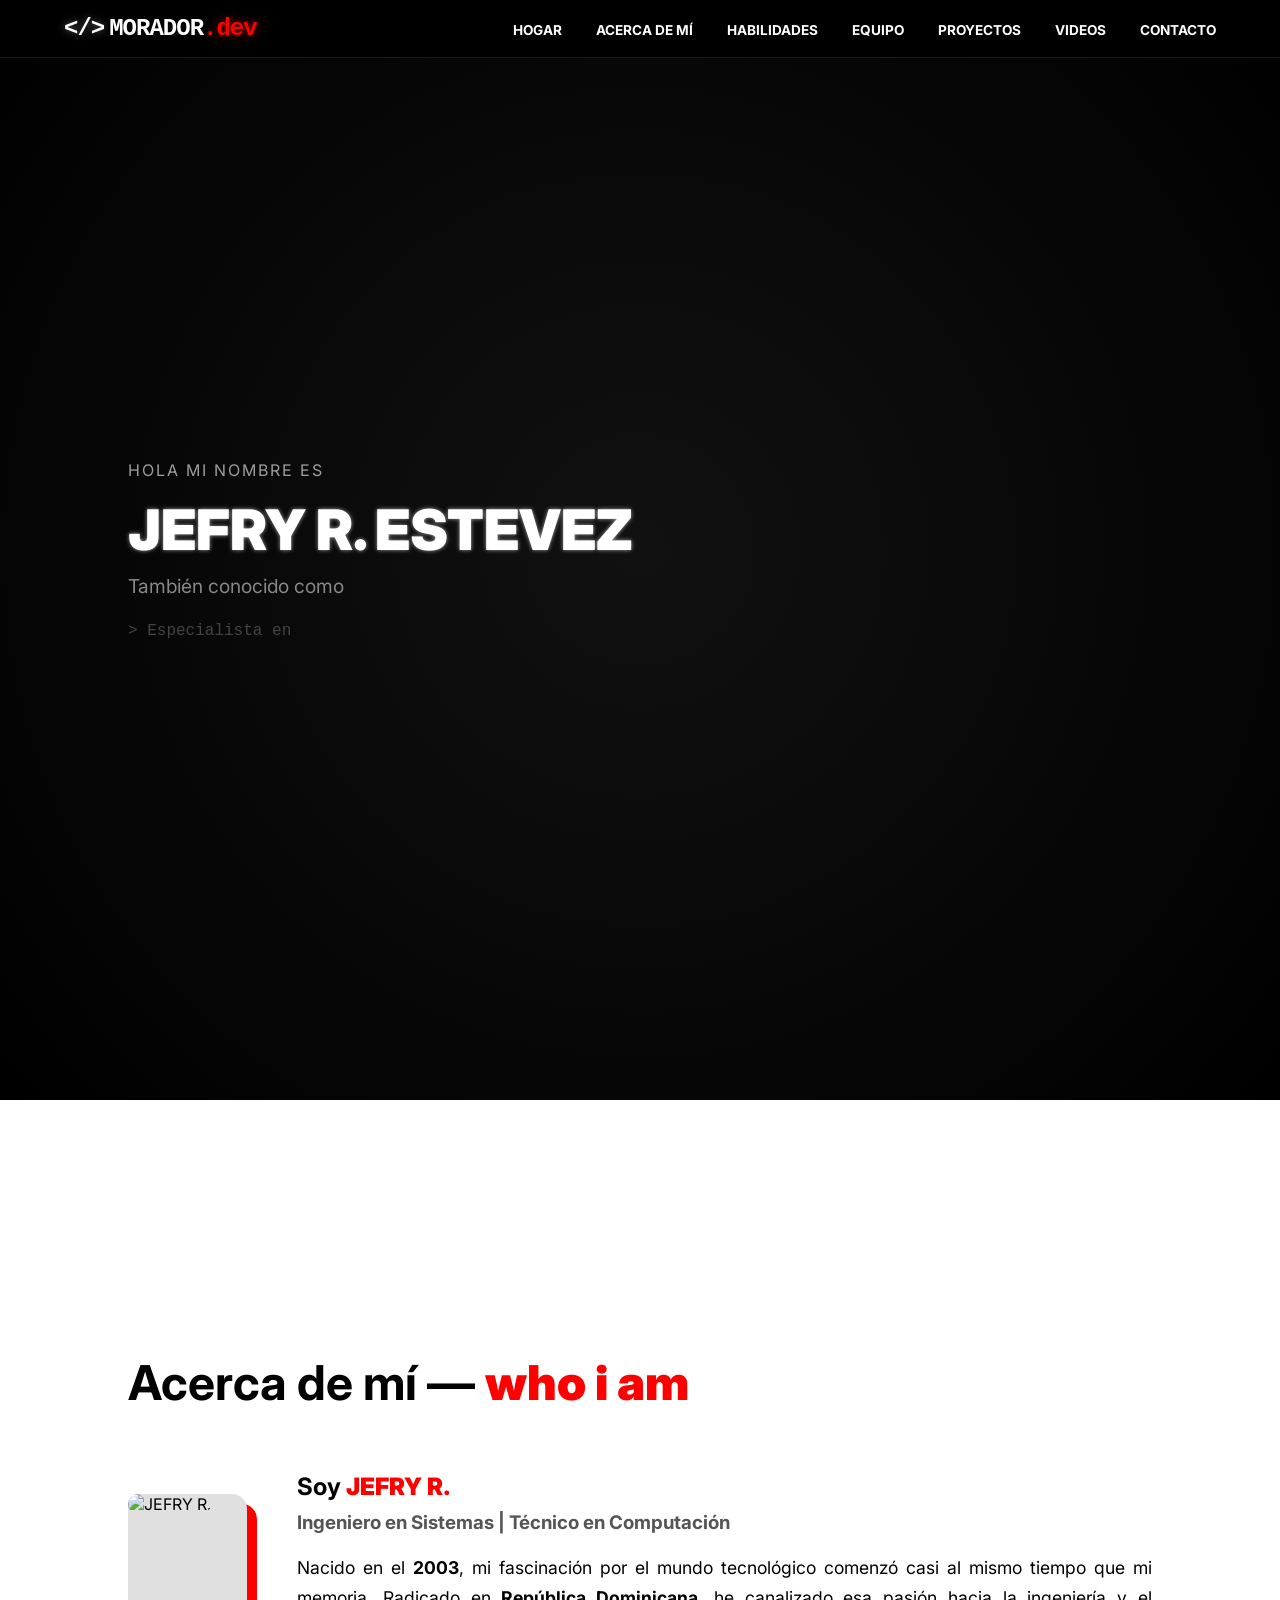
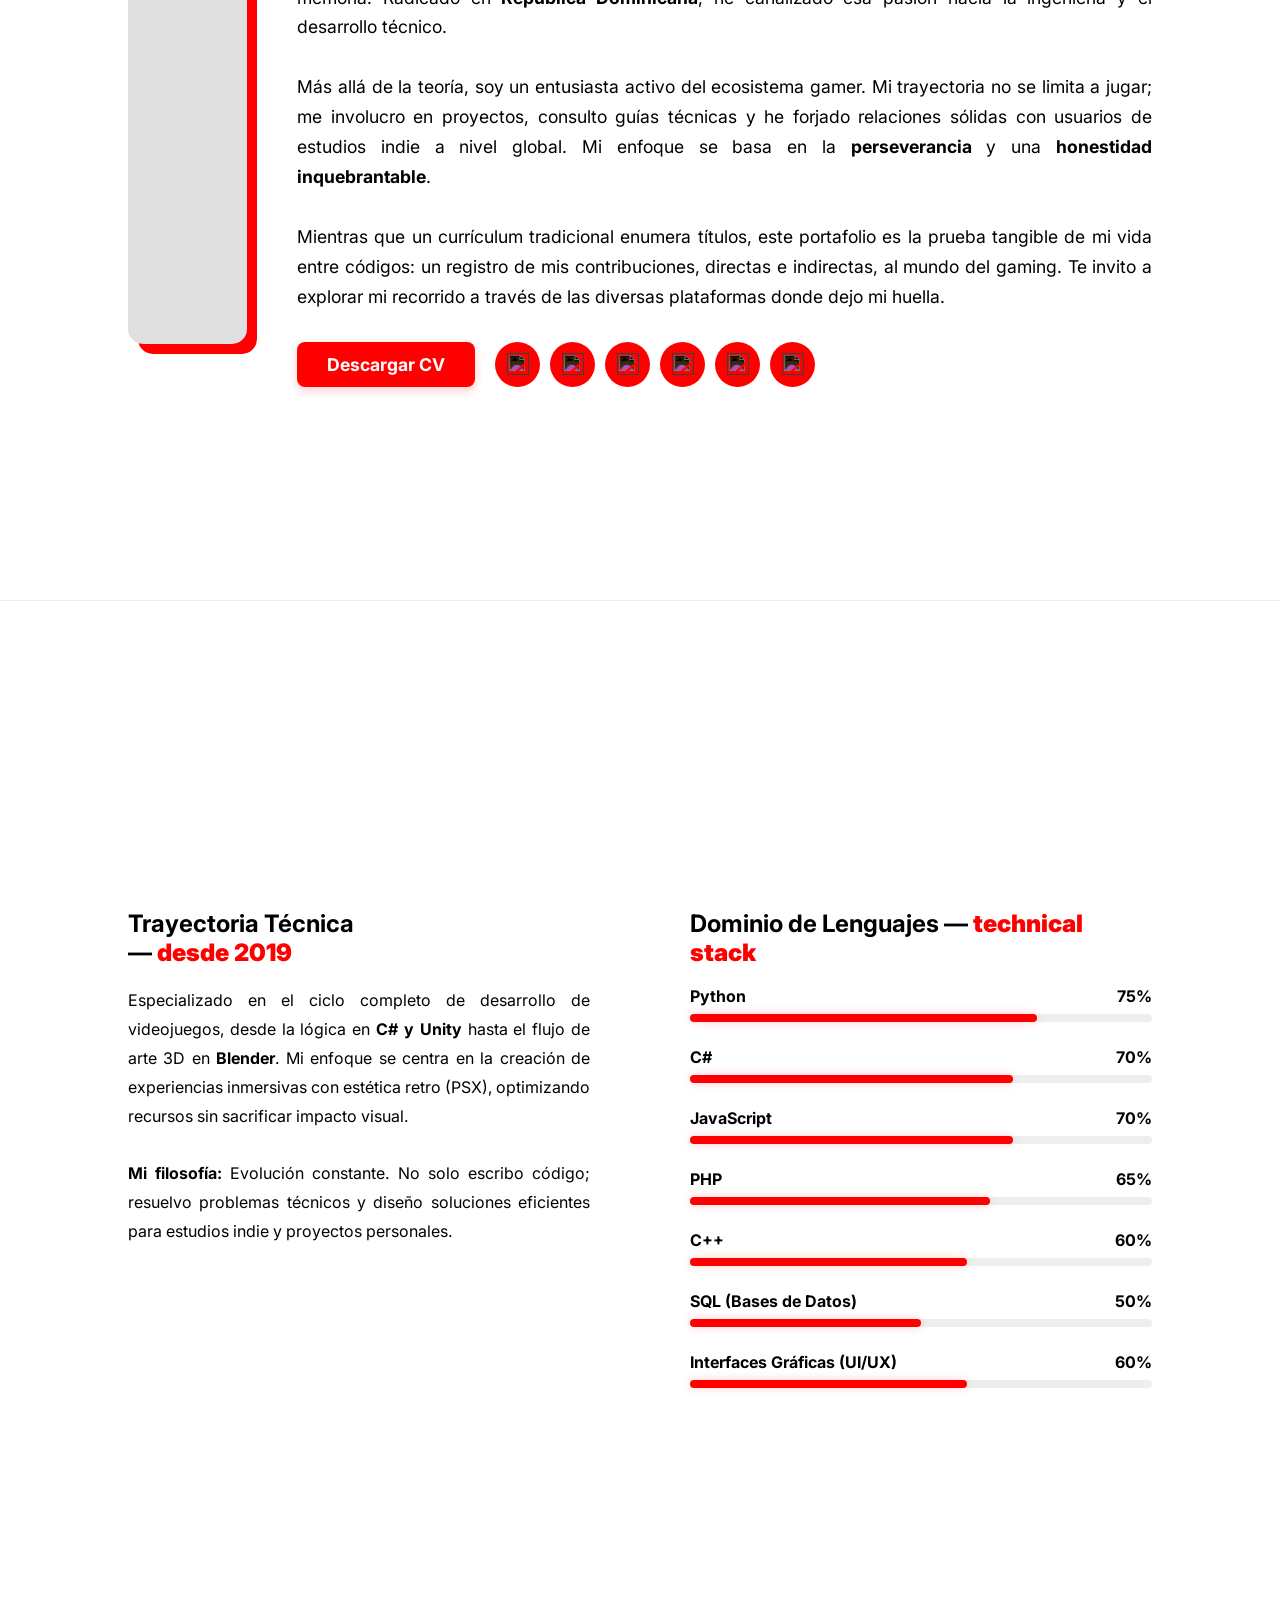
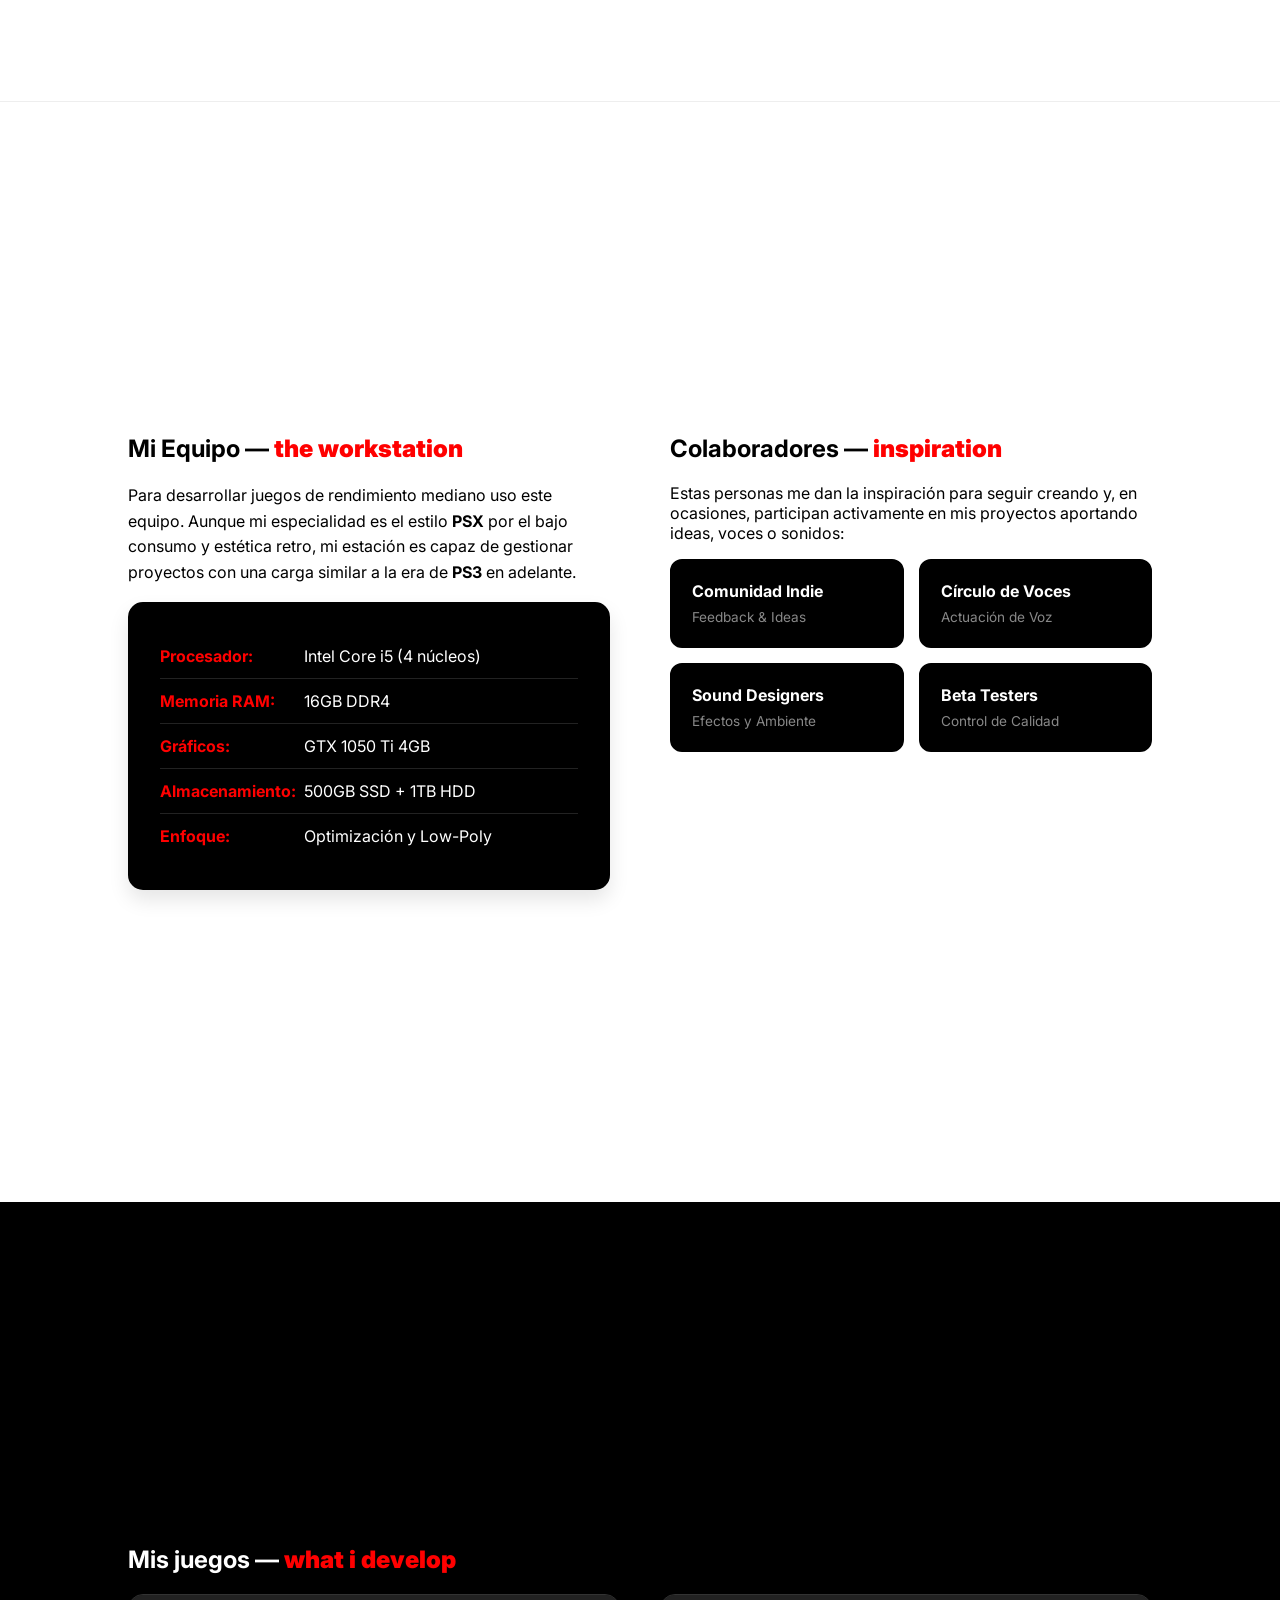
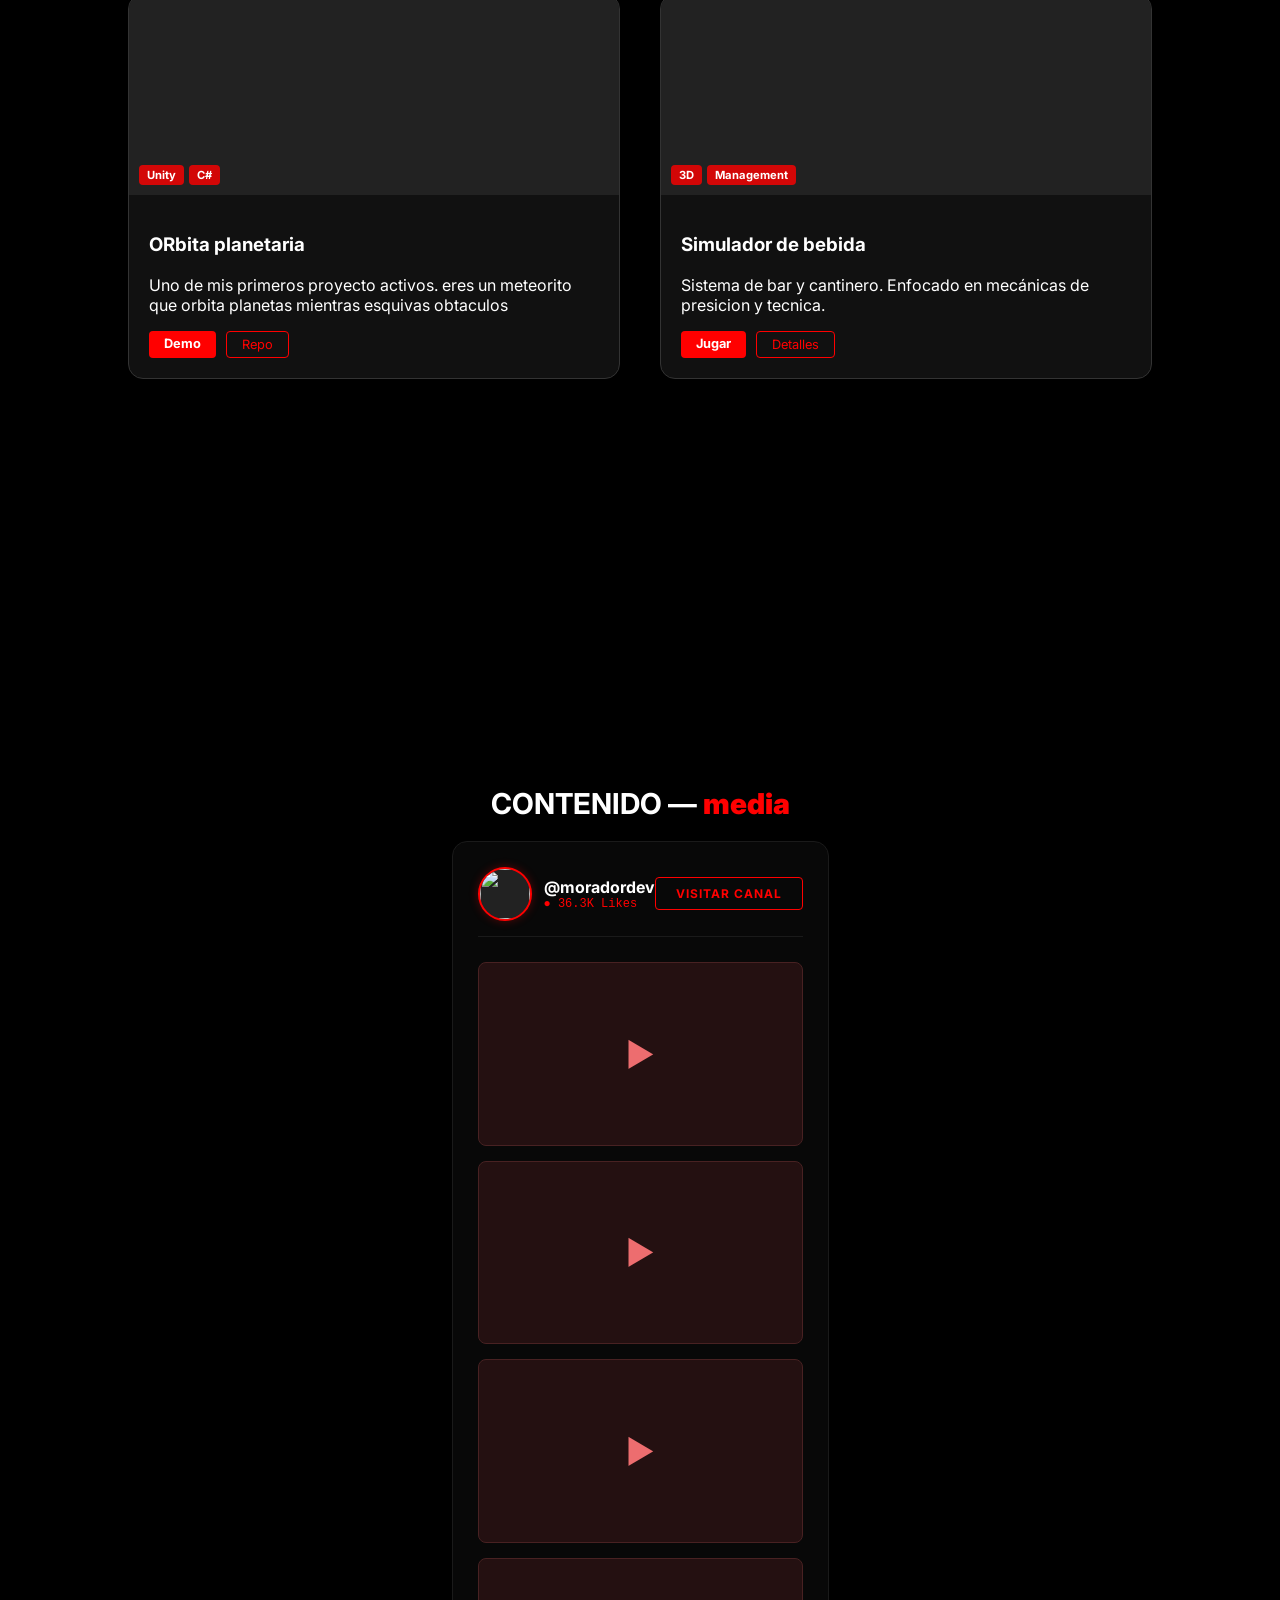
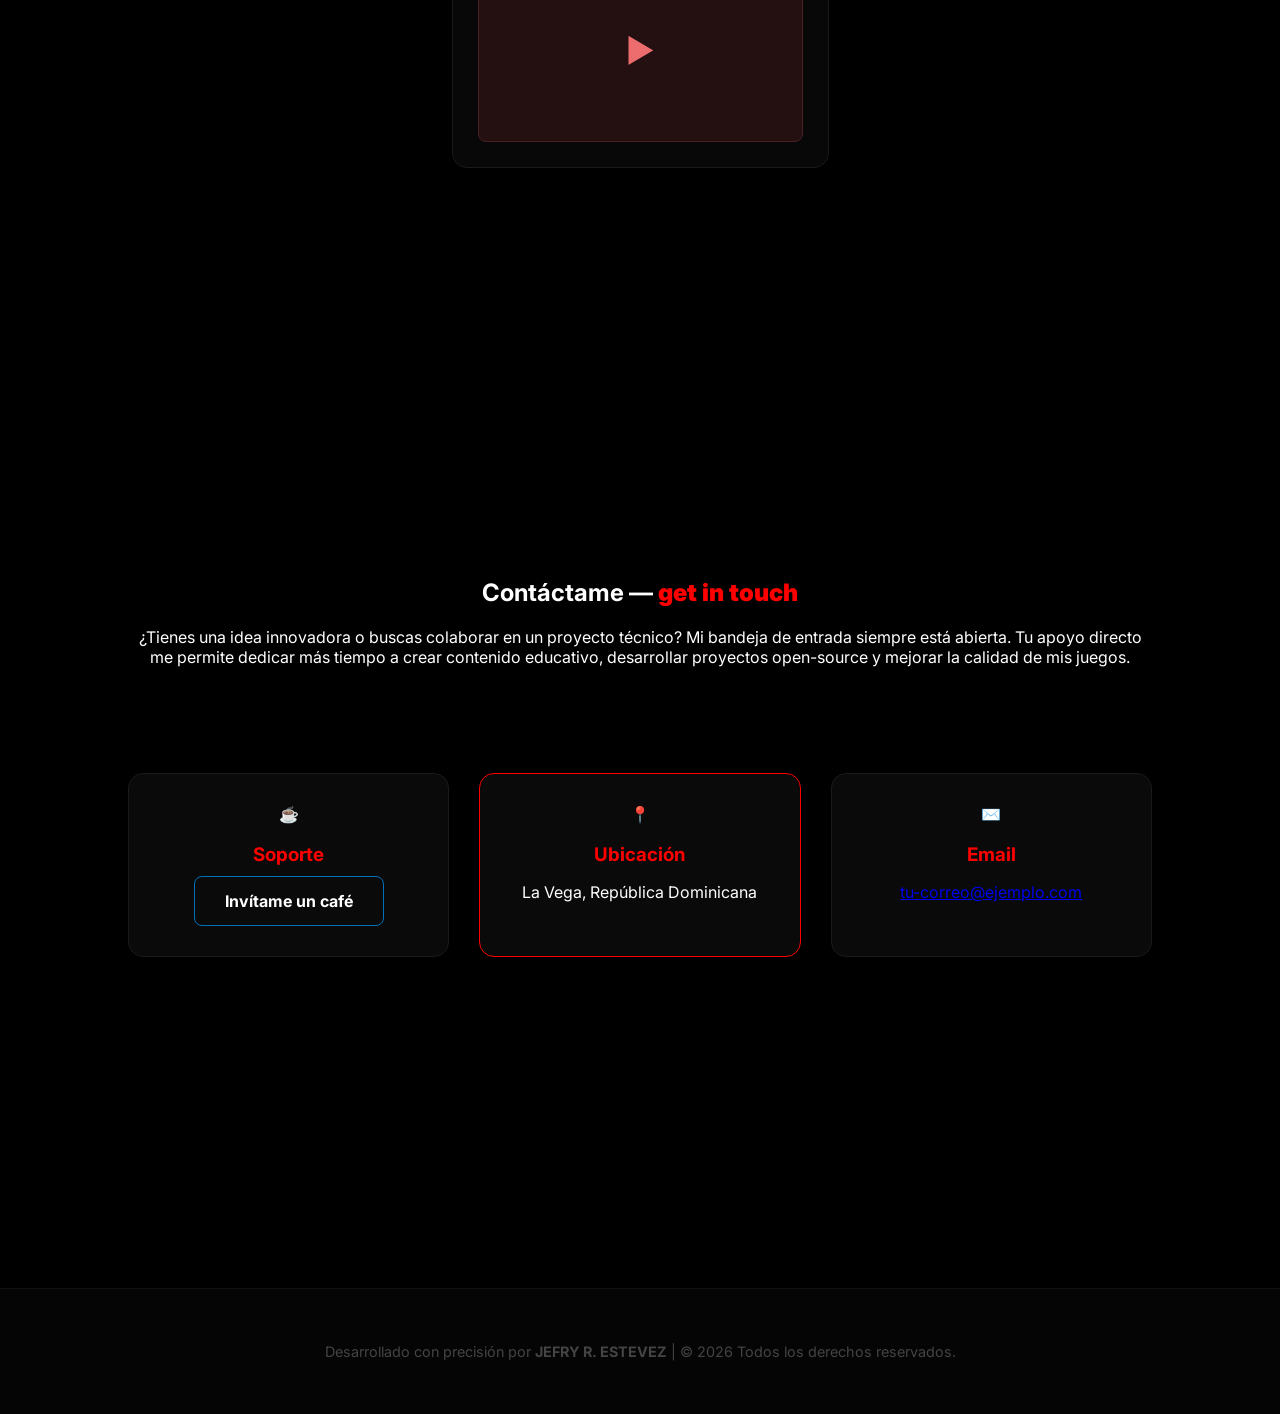
==== index.html @ 734e109a "Add files via upload" ====
<!DOCTYPE html>
<html lang="es">
<head>
    <meta charset="UTF-8">
    <meta name="viewport" content="width=device-width, initial-scale=1.0">
    <title>MORADOR | Game Dev Portfolio</title>
    <link href="https://fonts.googleapis.com/css2?family=Inter:wght@400;700;900&display=swap" rel="stylesheet">
    <link rel="stylesheet" href="styles.css">
</head>
<body>

    <nav>
        <div class="nav-container">
            <div class="logo-code">
                <span class="bracket">&lt;/&gt;</span>MORADOR<span class="dot-dev">.dev</span>
            </div>

            <button class="menu-toggle" id="mobile-menu">
                <span></span>
                <span></span>
                <span></span>
            </button>

            <div class="nav-links" id="nav-menu">
                <a href="#hogar">HOGAR</a>
                <a href="#acerca">ACERCA DE MÍ</a>
                <a href="#habilidades">HABILIDADES</a>
                <a href="#equipo-trabajo">EQUIPO</a>
                <a href="#cartera">PROYECTOS</a>
                <a href="#videos">VIDEOS</a>
                <a href="#contacto">CONTACTO</a>
            </div>
        </div>
    </nav>

    <section id="hogar">
        <p class="intro-text" style="letter-spacing: 2px; opacity: 0.6;">HOLA MI NOMBRE ES</p>
        <h1 class="username">JEFRY R. ESTEVEZ</h1>
        
        <p style="font-size: 1.2rem; margin-top: 10px; color: #888;">
            También conocido como <span id="nombre-dinamico" class="highlight"></span>
        </p>
        
        <p style="font-size: 1rem; color: #444; margin-top: 5px; font-family: monospace;">
            > Especialista en <span id="rol-dinamico" class="glow-red"></span>
        </p>
    </section>

    <section id="acerca">
        <h1 style="font-size: 3rem;">Acerca de mí — <span class="highlight">who i am</span></h1>
        <div class="acerca-container">
            <div class="foto-marco">
                <img src="tu-foto.jpg" alt="JEFRY R." style="width: 100%; height: 100%; border-radius: 15px; object-fit: cover;">
            </div>
            <div>
                <h2>Soy <span class="highlight">JEFRY R.</span></h2>
                <h3 style="margin-top: -10px; color: #555;">Ingeniero en Sistemas | Técnico en Computación</h3>
                
                <p style="font-size: 1.1rem; line-height: 1.7; text-align: justify;">
                    Nacido en el <strong>2003</strong>, mi fascinación por el mundo tecnológico comenzó casi al mismo tiempo que mi memoria. Radicado en <strong>República Dominicana</strong>, he canalizado esa pasión hacia la ingeniería y el desarrollo técnico.
                    <br><br>
                    Más allá de la teoría, soy un entusiasta activo del ecosistema gamer. Mi trayectoria no se limita a jugar; me involucro en proyectos, consulto guías técnicas y he forjado relaciones sólidas con usuarios de estudios indie a nivel global. Mi enfoque se basa en la <strong>perseverancia</strong> y una <strong>honestidad inquebrantable</strong>.
                    <br><br>
                    Mientras que un currículum tradicional enumera títulos, este portafolio es la prueba tangible de mi vida entre códigos: un registro de mis contribuciones, directas e indirectas, al mundo del gaming. Te invito a explorar mi recorrido a través de las diversas plataformas donde dejo mi huella.
                </p>

               <div class="botones-container">
                    <a href="TU_CV.pdf" target="_blank" class="btn-principal-cv">
                        Descargar CV
                    </a>

                    <div class="iconos-sociales-wrap">
                        <a href="https://tu-usuario.itch.io" target="_blank" class="icon-circle" title="Itch.io">
                            <img src="https://cdn.jsdelivr.net/npm/simple-icons@v9/icons/itchdotio.svg" class="svg-white">
                        </a>

                        <a href="https://www.patreon.com/tu-usuario" target="_blank" class="icon-circle" title="Patreon">
                            <img src="https://cdn.jsdelivr.net/npm/simple-icons@v9/icons/patreon.svg" class="svg-white">
                        </a>

                        <a href="https://github.com/tu-usuario" target="_blank" class="icon-circle" title="GitHub">
                            <img src="https://cdn.jsdelivr.net/npm/simple-icons@v9/icons/github.svg" class="svg-white">
                        </a>

                        <a href="https://instagram.com/tu-usuario" target="_blank" class="icon-circle" title="Instagram">
                            <img src="https://cdn.jsdelivr.net/npm/simple-icons@v9/icons/instagram.svg" class="svg-white">
                        </a>

                        <a href="https://tiktok.com/@tu-usuario" target="_blank" class="icon-circle" title="TikTok">
                            <img src="https://cdn.jsdelivr.net/npm/simple-icons@v9/icons/tiktok.svg" class="svg-white">
                        </a>

                        <a href="https://youtube.com/@tu-usuario" target="_blank" class="icon-circle" title="YouTube">
                            <img src="https://cdn.jsdelivr.net/npm/simple-icons@v9/icons/youtube.svg" class="svg-white">
                        </a>
                    </div>
                </div>
            </div>
        </div>
    </section>

    <section id="habilidades">
        <div class="skills-wrapper">
            <div class="skills-text">
                <h1>Trayectoria Técnica <br>— <span class="highlight">desde 2019</span></h1>
                <p style="line-height: 1.8; text-align: justify;">
                    Especializado en el ciclo completo de desarrollo de videojuegos, desde la lógica en <strong>C# y Unity</strong> hasta el flujo de arte 3D en <strong>Blender</strong>. Mi enfoque se centra en la creación de experiencias inmersivas con estética retro (PSX), optimizando recursos sin sacrificar impacto visual.
                    <br><br>
                    <strong>Mi filosofía:</strong> Evolución constante. No solo escribo código; resuelvo problemas técnicos y diseño soluciones eficientes para estudios indie y proyectos personales.
                </p>
            </div>
            
            <div class="skills-bars">
                <h1>Dominio de Lenguajes — <span class="highlight">technical stack</span></h1>
                
                <div class="skill-item">
                    <div class="skill-info"><span>Python</span> <span>75%</span></div>
                    <div class="progress-bg"><div class="progress-fill" style="width: 75%;"></div></div>
                </div>

                <div class="skill-item">
                    <div class="skill-info"><span>C#</span> <span>70%</span></div>
                    <div class="progress-bg"><div class="progress-fill" style="width: 70%;"></div></div>
                </div>

                <div class="skill-item">
                    <div class="skill-info"><span>JavaScript</span> <span>70%</span></div>
                    <div class="progress-bg"><div class="progress-fill" style="width: 70%;"></div></div>
                </div>

                <div class="skill-item">
                    <div class="skill-info"><span>PHP</span> <span>65%</span></div>
                    <div class="progress-bg"><div class="progress-fill" style="width: 65%;"></div></div>
                </div>

                <div class="skill-item">
                    <div class="skill-info"><span>C++</span> <span>60%</span></div>
                    <div class="progress-bg"><div class="progress-fill" style="width: 60%;"></div></div>
                </div>

                <div class="skill-item">
                    <div class="skill-info"><span>SQL (Bases de Datos)</span> <span>50%</span></div>
                    <div class="progress-bg"><div class="progress-fill" style="width: 50%;"></div></div>
                </div>

                <div class="skill-item">
                    <div class="skill-info"><span>Interfaces Gráficas (UI/UX)</span> <span>60%</span></div>
                    <div class="progress-bg"><div class="progress-fill" style="width: 60%;"></div></div>
                </div>
            </div>
        </div>
    </section>

    <section id="equipo-trabajo">
        <div class="equipo-wrapper">
            <div class="setup-col">
                <h1>Mi Equipo — <span class="highlight">the workstation</span></h1>
                <p style="line-height: 1.6;">
                    Para desarrollar juegos de rendimiento mediano uso este equipo. Aunque mi especialidad es el estilo <strong>PSX</strong> por el bajo consumo y estética retro, mi estación es capaz de gestionar proyectos con una carga similar a la era de <strong>PS3</strong> en adelante.
                </p>
                
                <div class="setup-card-negra">
                    <ul class="setup-list">
                        <li><strong>Procesador:</strong> Intel Core i5 (4 núcleos)</li>
                        <li><strong>Memoria RAM:</strong> 16GB DDR4</li>
                        <li><strong>Gráficos:</strong> GTX 1050 Ti 4GB</li>
                        <li><strong>Almacenamiento:</strong> 500GB SSD + 1TB HDD</li>
                        <li><strong>Enfoque:</strong> Optimización y Low-Poly</li>
                    </ul>
                </div>
            </div>

            <div class="colab-col">
                <h1>Colaboradores — <span class="highlight">inspiration</span></h1>
                <p>Estas personas me dan la inspiración para seguir creando y, en ocasiones, participan activamente en mis proyectos aportando ideas, voces o sonidos:</p>
                <div class="colab-grid">
                    <div class="colab-card">
                        <strong>Comunidad Indie</strong>
                        <span>Feedback & Ideas</span>
                    </div>
                    <div class="colab-card">
                        <strong>Círculo de Voces</strong>
                        <span>Actuación de Voz</span>
                    </div>
                    <div class="colab-card">
                        <strong>Sound Designers</strong>
                        <span>Efectos y Ambiente</span>
                    </div>
                    <div class="colab-card">
                        <strong>Beta Testers</strong>
                        <span>Control de Calidad</span>
                    </div>
                </div>
            </div>
        </div>
    </section>

    <section id="cartera">
        <h1>Mis juegos — <span class="highlight">what i develop</span></h1>
        <div class="grid-juegos">
            
            <div class="juego-card">
                <div class="juego-img" style="background-image: url('portada-lamb.jpg'); background-size: cover;">
                    <div class="juego-overlay">
                        <span class="tag">Unity</span>
                        <span class="tag">C#</span>
                    </div>
                </div>
                <div class="juego-info">
                    <h3>ORbita planetaria</h3>
                    <p>Uno de mis primeros proyecto activos. eres un meteorito que orbita planetas mientras esquivas obtaculos</p>
                    <div class="juego-links">
                        <a href="#" class="btn-mini">Demo</a>
                        <a href="#" class="btn-mini-sec">Repo</a>
                    </div>
                </div>
            </div>

            <div class="juego-card">
                <div class="juego-img" style="background-image: url('portada-cafe.jpg'); background-size: cover;">
                    <div class="juego-overlay">
                        <span class="tag">3D</span>
                        <span class="tag">Management</span>
                    </div>
                </div>
                <div class="juego-info">
                    <h3>Simulador de bebida</h3>
                    <p>Sistema de bar y cantinero. Enfocado en mecánicas de presicion y tecnica.</p>
                    <div class="juego-links">
                        <a href="#" class="btn-mini">Jugar</a>
                        <a href="#" class="btn-mini-sec">Detalles</a>
                    </div>
                </div>
            </div>

        </div>
    </section>

    <section id="videos">
        <h2 style="font-size: 1.8rem; margin-bottom: 20px;">CONTENIDO — <span class="highlight">media</span></h2>
        
        <div class="video-container">
            <div class="perfil-video">
                <div style="display: flex; align-items: center; gap: 12px;">
                    <div class="avatar-mini">
                        <img src="tu-perfil.jpg" alt="" style="width:100%; height:100%; border-radius:50%; object-fit:cover;">
                    </div>
                    <div style="text-align: left;">
                        <strong style="font-size: 1rem; color: #fff;">@moradordev</strong>
                        <p style="font-size: 0.75rem; color: #ff0000; margin: 0; font-family: monospace;">● 36.3K Likes</p>
                    </div>
                </div>
                <a href="URL_DE_TU_CANAL" target="_blank" class="btn-canal-neon">VISITAR CANAL</a>
            </div>
            
            <div class="grid-videos">
                <div class="video-card">
                    <div class="video-overlay-play">▶</div>
                    <a href="URL_VIDEO_1" target="_blank" class="video-link"></a>
                </div>
                <div class="video-card">
                    <div class="video-overlay-play">▶</div>
                    <a href="URL_VIDEO_2" target="_blank" class="video-link"></a>
                </div>
                <div class="video-card">
                    <div class="video-overlay-play">▶</div>
                    <a href="URL_VIDEO_3" target="_blank" class="video-link"></a>
                </div>
                <div class="video-card">
                    <div class="video-overlay-play">▶</div>
                    <a href="URL_VIDEO_4" target="_blank" class="video-link"></a>
                </div>
            </div>
        </div>
    </section>

    <section id="contacto">
        <div class="contacto-header">
            <h1>Contáctame — <span class="highlight">get in touch</span></h1>
            <p>¿Tienes una idea innovadora o buscas colaborar en un proyecto técnico? Mi bandeja de entrada siempre está abierta. Tu apoyo directo me permite dedicar más tiempo a crear contenido educativo, desarrollar proyectos open-source y mejorar la calidad de mis juegos.</p>
        </div>

        <div class="contacto-grid">
            <div class="contacto-card">
                <div class="icon">☕</div>
                <h3>Soporte</h3>
                <a href="https://paypal.me/tu-usuario" target="_blank" class="btn-paypal-mini">
                    Invítame un café
                </a>
            </div>

            <div class="contacto-card card-destacada">
                <div class="icon">📍</div>
                <h3>Ubicación</h3>
                <p>La Vega, República Dominicana</p>
            </div>

            <div class="contacto-card">
                <div class="icon">✉️</div>
                <h3>Email</h3>
                <p><a href="mailto:tu-correo@ejemplo.com">tu-correo@ejemplo.com</a></p>
            </div>
        </div>

    </section>

    <footer>
        <p>Desarrollado con precisión por <strong>JEFRY R. ESTEVEZ</strong> | © 2026 Todos los derechos reservados.</p>
    </footer>

    <script src="https://unpkg.com/typed.js@2.1.0/dist/typed.umd.js"></script>
    <script src="script.js"></script>

</body>
</html>
---- styles.css ----
/* CONFIGURACIÓN GENERAL */
html { scroll-behavior: smooth; }
body {
    background-color: #000;
    color: #fff;
    font-family: 'Inter', sans-serif;
    margin: 0;
    padding: 0;
    overflow-x: hidden;
}

/* --- BARRA DE NAVEGACIÓN (CON HAMBURGUESA) --- */
nav {
    position: fixed;
    top: 0;
    width: 100%;
    background: rgba(0, 0, 0, 0.98); /* Un poco más sólido para que no se traslparen las letras al bajar */
    z-index: 1000;
    border-bottom: 1px solid #1a1a1a;
    padding: 15px 0;
}

/* Botón de Hamburguesa (Oculto por defecto en PC) */
.menu-toggle {
    display: none;
    flex-direction: column;
    justify-content: space-between;
    width: 30px;
    height: 20px;
    background: transparent;
    border: none;
    cursor: pointer;
    padding: 0;
}

.menu-toggle span {
    width: 100%;
    height: 3px;
    background-color: #fff;
    border-radius: 10px;
    transition: 0.3s;
}

/* Animación de las líneas del botón */
.menu-toggle.is-active span:nth-child(1) {
    transform: translateY(8.5px) rotate(45deg);
}

.menu-toggle.is-active span:nth-child(2) {
    opacity: 0; /* La línea del medio desaparece */
}

.menu-toggle.is-active span:nth-child(3) {
    transform: translateY(-8.5px) rotate(-45deg);
}

/* --- RESPONSIVE PARA MÓVILES (Ajuste Final) --- */
@media (max-width: 768px) {
    .nav-container {
        display: flex;
        justify-content: space-between;
        align-items: center;
        padding: 0 20px;
    }

    .menu-toggle {
        display: flex; /* ¡ESTO hace que las líneas aparezcan! */
    }

    .nav-links {
        display: none; /* Se mantiene oculto al inicio */
        flex-direction: column;
        position: absolute;
        top: 100%;
        left: 0;
        width: 100%;
        background: rgba(0, 0, 0, 0.98);
        padding: 20px 0;
        text-align: center;
        border-bottom: 2px solid #ff0000;
    }

    /* Clase que activa el JavaScript para mostrar el menú */
    .nav-links.active {
        display: flex !important;
    }

    .nav-links a {
        margin: 15px 0;
        font-size: 1.1rem;
        display: block;
    }
}

@media (max-width: 480px) {
    section {
        padding: 80px 5%;
    }
    
    /* Forzamos que el menú se comporte como una lista vertical y no horizontal */
    .nav-links {
        display: none !important; /* Se mantiene oculto hasta que JS lo active */
        flex-direction: column;
        gap: 0;
        background: rgba(0, 0, 0, 0.98);
        width: 100%;
        position: absolute;
        top: 100%;
        left: 0;
        text-align: center;
        padding: 10px 0;
        border-bottom: 2px solid #ff0000;
    }

    /* Esta es la regla que lo muestra cuando tocas el botón */
    .nav-links.active {
        display: flex !important;
    }
    
    .nav-links a {
        margin: 12px 0;
        font-size: 0.95rem;
        display: block; /* Asegura que cada link ocupe su propia línea */
    }
    
    .username {
        font-size: 2.2rem;
    }

    .foto-marco {
        width: 280px;
        height: 360px;
    }
}

.nav-container {
    display: flex;
    justify-content: space-between;
    align-items: center;
    max-width: 1200px;
    margin: 0 auto;
    padding: 0 5%;
}

/* ESTILO DEL LOGO </> */
.logo-code {
    font-family: 'Courier New', Courier, monospace;
    font-size: 1.5rem;
    font-weight: 900;
    color: #fff;
    letter-spacing: -1px;
}

.logo-code .bracket {
    color: #fff;
    margin-right: 5px;
    text-shadow: 0 0 8px rgba(255, 255, 255, 0.4);
}

.logo-code .dot-dev {
    color: #ff0000;
    text-shadow: 0 0 10px rgba(255, 0, 0, 0.6);
}

/* ESTILO DE LOS LINKS - CORREGIDO */
.nav-links a {
    color: white;
    text-decoration: none;
    margin-left: 30px;
    font-weight: 700;
    text-transform: uppercase;
    font-size: 0.85rem;
    transition: 0.3s;
}

.nav-links a:hover {
    color: #ff0000;
}

/* ESTILO DE SECCIONES */
section {
    min-height: 100vh;
    padding: 100px 10%;
    display: flex;
    flex-direction: column;
    justify-content: center;
}

.highlight { 
    color: #ff0000; 
    font-weight: 900; 
}

/* 1. SECCIÓN HOGAR */
#hogar {
    background: radial-gradient(circle at center, #111 0%, #000 100%);
}

/* Estilo del Nombre Principal con Neón Suave */
.username {
    font-size: 3.5rem;
    font-weight: 900;
    margin: 0;
    color: #fff;
    text-transform: uppercase;
    text-shadow: 0 0 4px rgba(255, 255, 255, 0.6); 
    animation: parpadeo 5s infinite;
    min-height: 1.2em;
}

/* Animación de Parpadeo (Flicker) tipo letrero viejo */
@keyframes parpadeo {
    0%, 18%, 22%, 25%, 53%, 57%, 100% {
        text-shadow: 0 0 4px rgba(255, 255, 255, 0.6);
        opacity: 1;
    }
    20%, 24%, 55% {
        text-shadow: none;
        opacity: 0.7;
    }
}

/* Suavizar el pulso del rol */
.glow-red {
    font-weight: bold;
    color: #ff0000;
    text-shadow: 0 0 5px rgba(255, 0, 0, 0.3);
    opacity: 0.9;
}

/* 2. SECCIÓN ACERCA DE MÍ */
#acerca { 
    background-color: #fff; 
    color: #000; 
}

.acerca-container { 
    display: flex; 
    gap: 50px; 
    align-items: center; 
}

.foto-marco {
    width: 350px;
    height: 450px;
    background: #e0e0e0;
    border-radius: 15px;
    box-shadow: 10px 10px 0px #ff0000;
}

.botones-container {
    display: flex;
    align-items: center;
    gap: 20px;
    margin-top: 30px;
    flex-wrap: wrap;
}

/* El botón rojo de "Descargar CV" */
.btn-principal-cv {
    background-color: #ff0000;
    color: white;
    text-decoration: none;
    padding: 12px 30px;
    border-radius: 8px;
    font-weight: 700;
    font-size: 1.1rem;
    transition: 0.3s;
    box-shadow: 0 4px 10px rgba(255, 0, 0, 0.2);
}

.btn-principal-cv:hover {
    transform: scale(1.05);
    background-color: #cc0000;
}

/* Estilo de los círculos rojos */
.iconos-sociales-wrap {
    display: flex;
    gap: 10px;
}

.icon-circle {
    width: 45px;
    height: 45px;
    background-color: #ff0000;
    border-radius: 50%;
    display: flex;
    justify-content: center;
    align-items: center;
    transition: 0.3s;
}

.icon-circle:hover {
    transform: translateY(-5px);
    background-color: #000;
}

/* Ajuste para los iconos dentro del círculo */
.icon-circle img {
    width: 22px;
    height: 22px;
    filter: invert(1);
}

/* 3. SECCIÓN HABILIDADES */
#habilidades { 
    background-color: #fff; 
    color: #000; 
    border-top: 1px solid #eee; 
}

.skills-wrapper { 
    display: flex; 
    gap: 100px;
    align-items: flex-start; 
}

.skills-text { flex: 1; }
.skills-bars { flex: 1; }

.skill-item { margin-bottom: 25px; }
.skill-info { 
    display: flex; 
    justify-content: space-between; 
    font-weight: bold; 
    margin-bottom: 8px; 
}

.progress-bg { 
    background: #eee; 
    height: 8px; 
    border-radius: 4px; 
}

.progress-fill { 
    background: #ff0000; 
    height: 100%; 
    border-radius: 4px; 
    box-shadow: 0 0 10px rgba(255, 0, 0, 0.2);
}

/* 4. SECCIÓN EQUIPO DE TRABAJO */
#equipo-trabajo {
    background-color: #fff;
    color: #000;
    padding: 100px 10%;
    border-top: 1px solid #eee;
}

.equipo-wrapper {
    display: flex;
    gap: 60px;
    flex-wrap: wrap;
    align-items: flex-start;
}

.setup-col, .colab-col {
    flex: 1;
    min-width: 320px;
}

/* RECUADRO NEGRO PARA CARACTERÍSTICAS PC */
.setup-card-negra {
    background: #000;
    color: #fff;
    padding: 30px;
    border-radius: 15px;
    border: 2px solid #000;
    box-shadow: 0 10px 20px rgba(0,0,0,0.1);
}

.setup-list {
    list-style: none;
    padding: 0;
    margin: 0;
}

.setup-list li {
    padding: 12px 0;
    border-bottom: 1px solid #222;
    font-size: 1rem;
}

.setup-list li:last-child { border-bottom: none; }

.setup-list li strong {
    color: #ff0000;
    display: inline-block;
    width: 140px;
}

/* TARJETAS DE COLABORADORES */
.colab-grid {
    display: grid;
    grid-template-columns: 1fr 1fr;
    gap: 15px;
}

.colab-card {
    background: #000;
    color: #fff;
    padding: 20px;
    border-radius: 12px;
    border: 2px solid #000;
    transition: 0.3s ease;
}

.colab-card:hover {
    border-color: #ff0000;
    transform: translateY(-5px);
}

.colab-card strong {
    display: block;
    color: #fff;
    margin-bottom: 5px;
}

.colab-card span {
    color: #888;
    font-size: 0.85rem;
}

/* 5. SECCIÓN PROYECTOS */
#cartera {
    background-color: #000;
    color: #fff;
    padding: 100px 10%;
}

.grid-juegos {
    display: grid;
    grid-template-columns: repeat(auto-fit, minmax(320px, 1fr));
    gap: 40px;
}

.juego-card {
    background: #111;
    border-radius: 15px;
    overflow: hidden;
    border: 1px solid #333;
    transition: 0.4s;
}

.juego-card:hover {
    border-color: #ff0000;
    transform: translateY(-10px);
    box-shadow: 0 10px 30px rgba(255, 0, 0, 0.2);
}

.juego-img {
    height: 200px;
    position: relative;
    background-color: #222;
}

.juego-overlay {
    position: absolute;
    bottom: 10px;
    left: 10px;
    display: flex;
    gap: 5px;
}

.tag {
    background: rgba(255, 0, 0, 0.8);
    font-size: 0.7rem;
    padding: 3px 8px;
    border-radius: 4px;
    font-weight: bold;
}

.juego-info { padding: 20px; }

.juego-links {
    margin-top: 15px;
    display: flex;
    gap: 10px;
}

.btn-mini {
    background: #ff0000;
    color: white;
    padding: 5px 15px;
    text-decoration: none;
    border-radius: 4px;
    font-size: 0.8rem;
    font-weight: bold;
}

.btn-mini-sec {
    border: 1px solid #ff0000;
    color: #ff0000;
    padding: 5px 15px;
    text-decoration: none;
    border-radius: 4px;
    font-size: 0.8rem;
}

/* 6. SECCIÓN VIDEOS */
#videos {
    background-color: #000;
    padding: 60px 10%;
    text-align: center;
}

.video-container {
    background: #080808;
    border: 1px solid #1a1a1a;
    border-radius: 15px;
    padding: 25px;
    max-width: 1100px;
    margin: 0 auto;
    box-shadow: 0 10px 30px rgba(0,0,0,0.5);
}

.perfil-video {
    display: flex;
    align-items: center;
    justify-content: space-between;
    margin-bottom: 25px;
    border-bottom: 1px solid #1a1a1a;
    padding-bottom: 15px;
}

.avatar-mini {
    width: 50px;
    height: 50px;
    background-color: #222;
    border-radius: 50%;
    border: 2px solid #ff0000;
    box-shadow: 0 0 10px rgba(255, 0, 0, 0.3);
}

.btn-canal-neon {
    font-size: 0.75rem;
    color: #ff0000;
    text-decoration: none;
    border: 1px solid #ff0000;
    padding: 8px 20px;
    border-radius: 4px;
    font-weight: bold;
    letter-spacing: 1px;
    transition: 0.3s;
}

.btn-canal-neon:hover {
    background: #ff0000;
    color: #fff;
    box-shadow: 0 0 15px #ff0000;
}

.grid-videos {
    display: grid;
    grid-template-columns: repeat(auto-fit, minmax(220px, 1fr));
    gap: 15px;
}

.video-card {
    background-color: #111;
    aspect-ratio: 16/9;
    border-radius: 8px;
    border: 1px solid #222;
    position: relative;
    overflow: hidden;
    transition: 0.4s;
    filter: grayscale(100%) sepia(100%) hue-rotate(-50deg) saturate(3);
}

.video-card:hover {
    filter: none;
    transform: scale(1.03);
    border-color: #ff0000;
    box-shadow: 0 0 20px rgba(255, 0, 0, 0.2);
}

.video-overlay-play {
    position: absolute;
    top: 50%;
    left: 50%;
    transform: translate(-50%, -50%);
    font-size: 2rem;
    color: rgba(255, 255, 255, 0.4);
    pointer-events: none;
    transition: 0.3s;
}

.video-card:hover .video-overlay-play {
    color: #ff0000;
    transform: translate(-50%, -50%) scale(1.2);
}

.video-link {
    position: absolute;
    width: 100%;
    height: 100%;
    top: 0;
    left: 0;
    z-index: 2;
}

/* 7. SECCIÓN CONTACTO */
#contacto {
    padding: 80px 10%;
    background-color: #000;
    text-align: center;
}

.contacto-header {
    margin-bottom: 50px;
}

.contacto-grid {
    display: grid;
    grid-template-columns: repeat(auto-fit, minmax(250px, 1fr));
    gap: 30px;
    margin-top: 40px;
}

.contacto-card {
    background: #0a0a0a;
    padding: 30px;
    border-radius: 15px;
    border: 1px solid #1a1a1a;
    transition: 0.3s;
}

.contacto-card:hover {
    border-color: #ff0000;
    transform: translateY(-5px);
}

.contacto-card h3 {
    color: #ff0000;
    margin-bottom: 10px;
}

.card-destacada {
    border: 1px solid #ff0000;
}

/* MANTÉN ESTO - Botón "Invítame un café" */
.btn-paypal-mini {
    display: inline-flex;
    align-items: center;
    gap: 10px;
    background: transparent;
    color: #fff;
    border: 1px solid #0070ba;
    padding: 14px 30px;
    border-radius: 8px;
    font-weight: bold;
    text-decoration: none;
    transition: 0.3s;
}

.btn-paypal-mini:hover {
    background: rgba(0, 112, 186, 0.1);
    transform: scale(1.05);
}

.btn-paypal-mini:hover {
    background: rgba(0, 112, 186, 0.1);
    transform: scale(1.05);
}

/* FOOTER */
footer {
    padding: 40px;
    background: #050505;
    border-top: 1px solid #111;
    color: #444;
    font-size: 0.9rem;
    text-align: center;
}

/* RESPONSIVE */
@media (max-width: 768px) {
    .nav-links a {
        margin-left: 15px;
        font-size: 0.75rem;
    }
    
    .acerca-container {
        flex-direction: column;
    }
    
    .skills-wrapper {
        flex-direction: column;
        gap: 40px;
    }
    
    .equipo-wrapper {
        flex-direction: column;
    }
    
    .colab-grid {
        grid-template-columns: 1fr;
    }
    
    .grid-juegos {
        grid-template-columns: 1fr;
    }
    
    .grid-videos {
        grid-template-columns: 1fr 1fr;
    }
    
    .perfil-video {
        flex-direction: column;
        gap: 15px;
        text-align: center;
    }
    
    .apoyo-buttons {
        flex-direction: column;
        align-items: center;
    }
    
    .username {
        font-size: 2.5rem;
    }
}

@media (max-width: 480px) {
    section {
        padding: 80px 5%;
    }
    
    .nav-links {
        display: flex;
        flex-wrap: wrap;
        gap: 10px;
    }
    
    .nav-links a {
        margin-left: 10px;
        font-size: 0.7rem;
    }
    
    .foto-marco {
        width: 280px;
        height: 360px;
    }
    
    .botones-container {
        flex-direction: column;
        align-items: flex-start;
    }
    
    .iconos-sociales-wrap {
        margin-top: 15px;
    }
    
    .video-card {
        aspect-ratio: 16/9;
    }
}
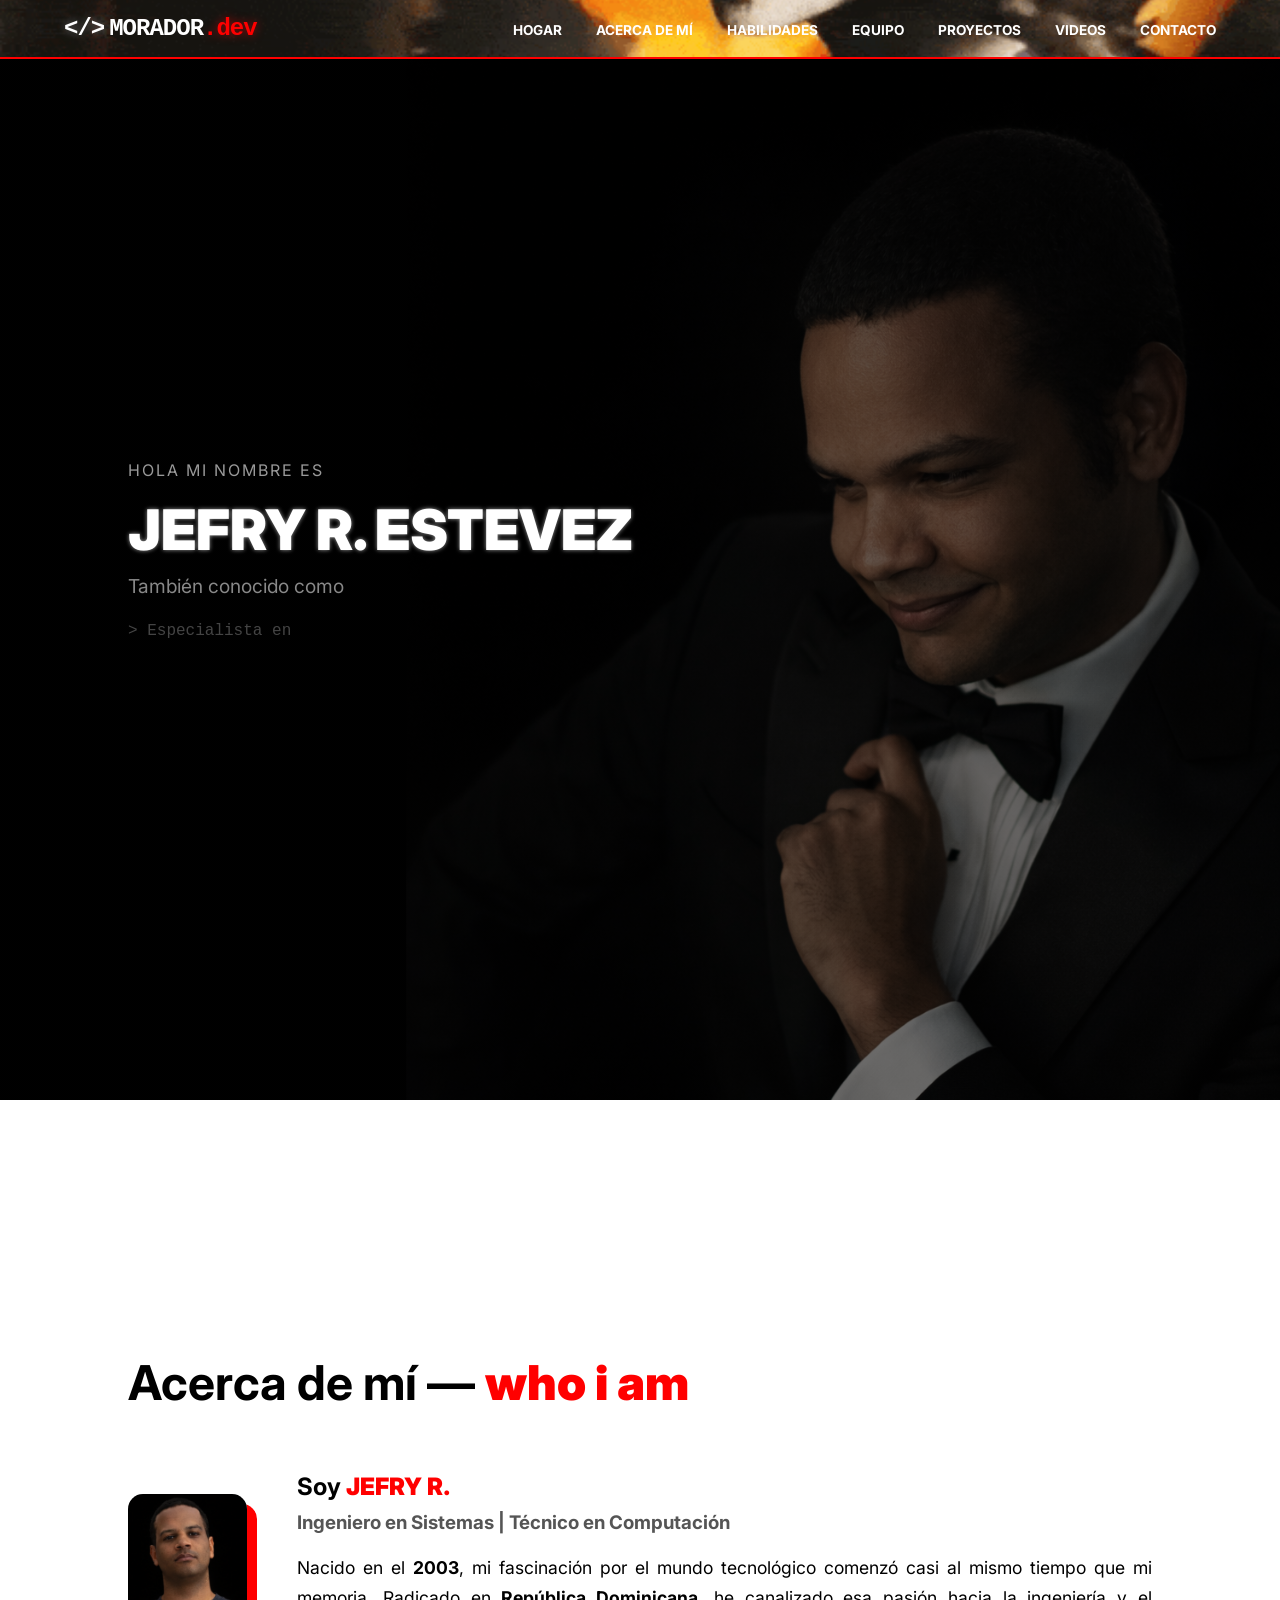
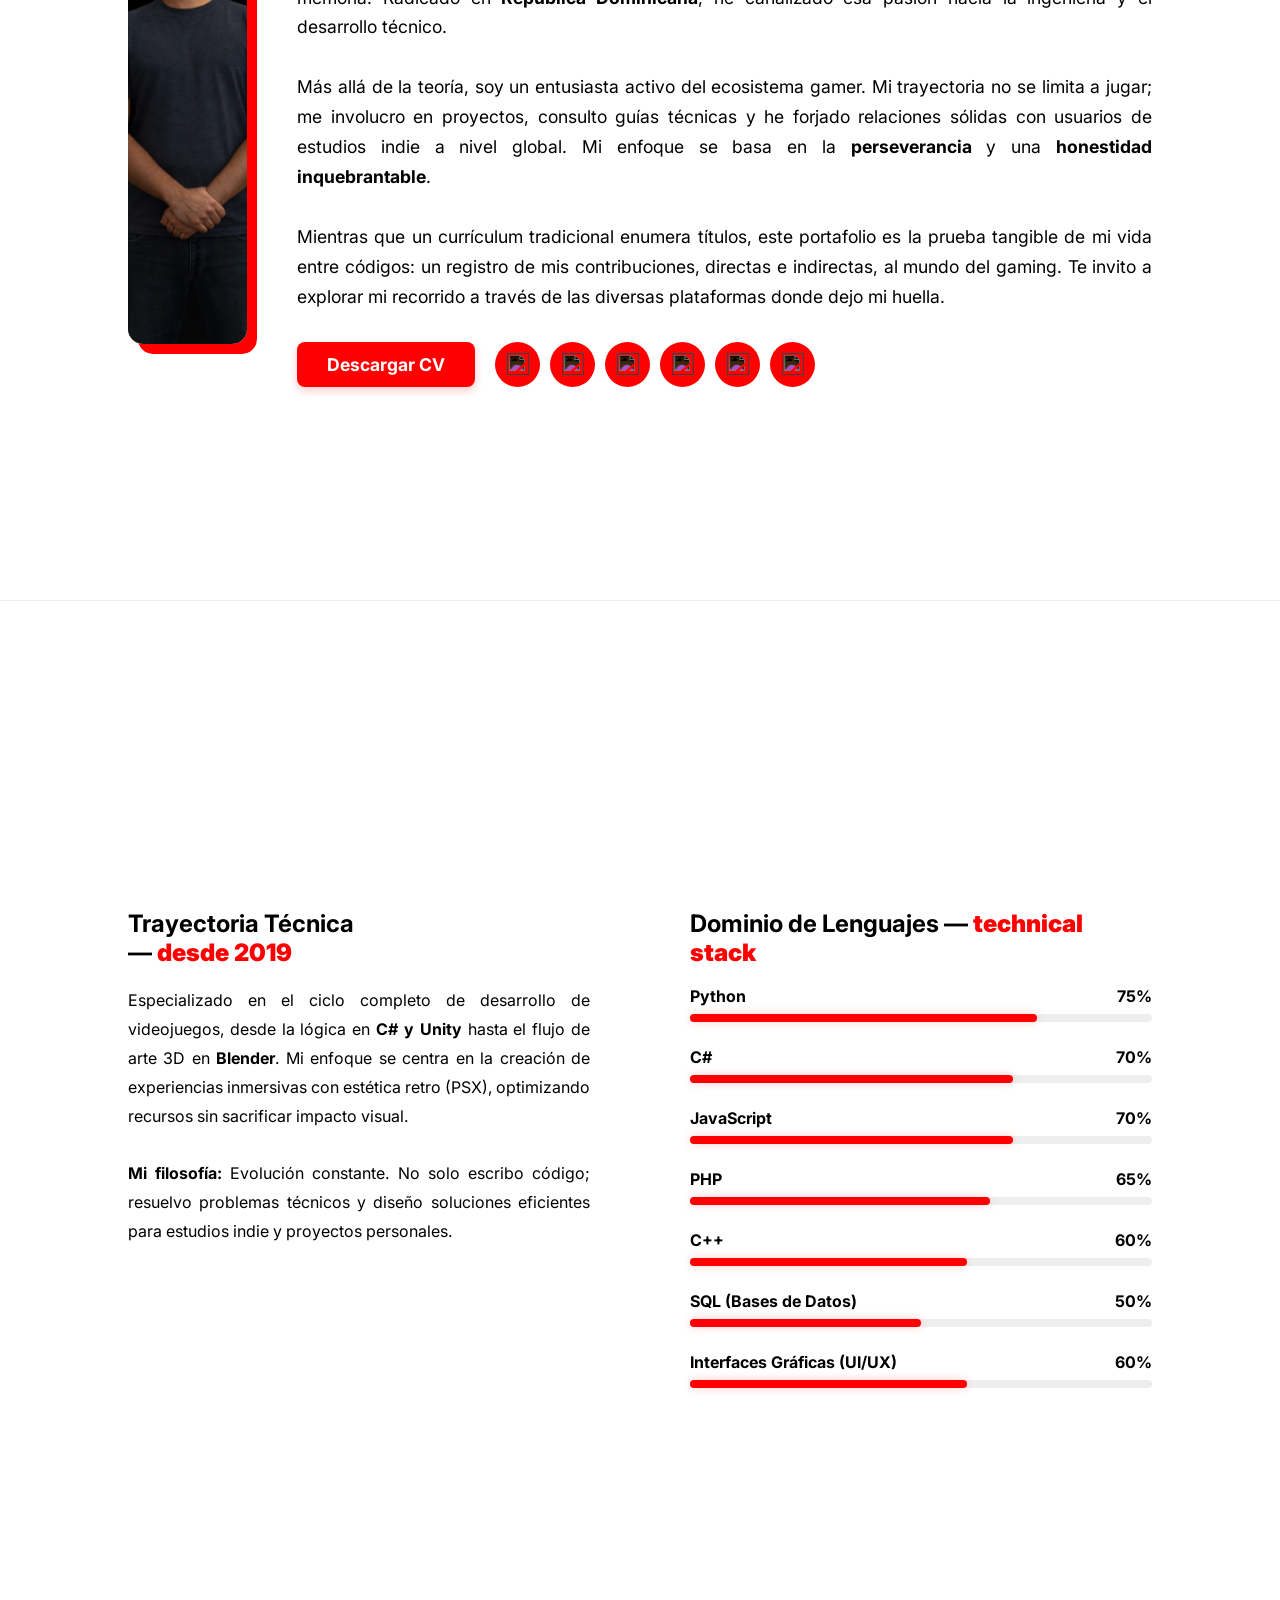
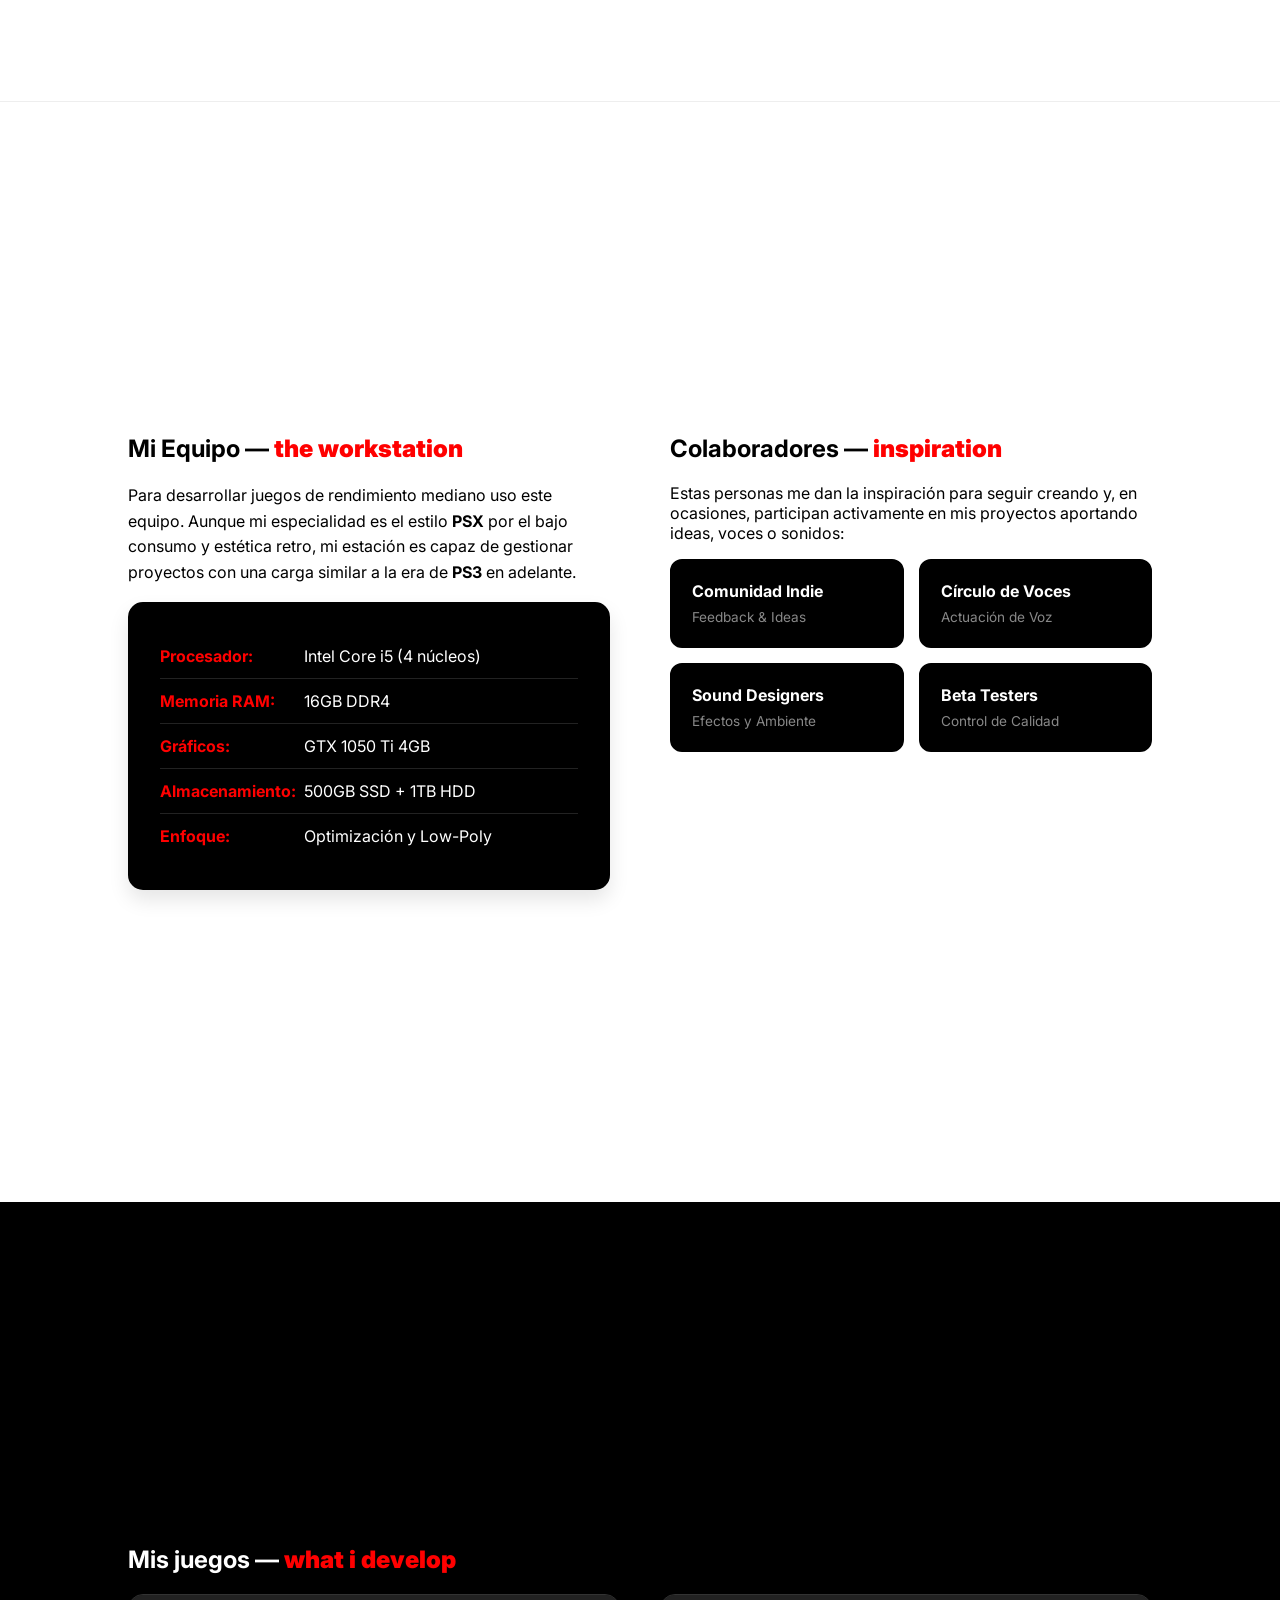
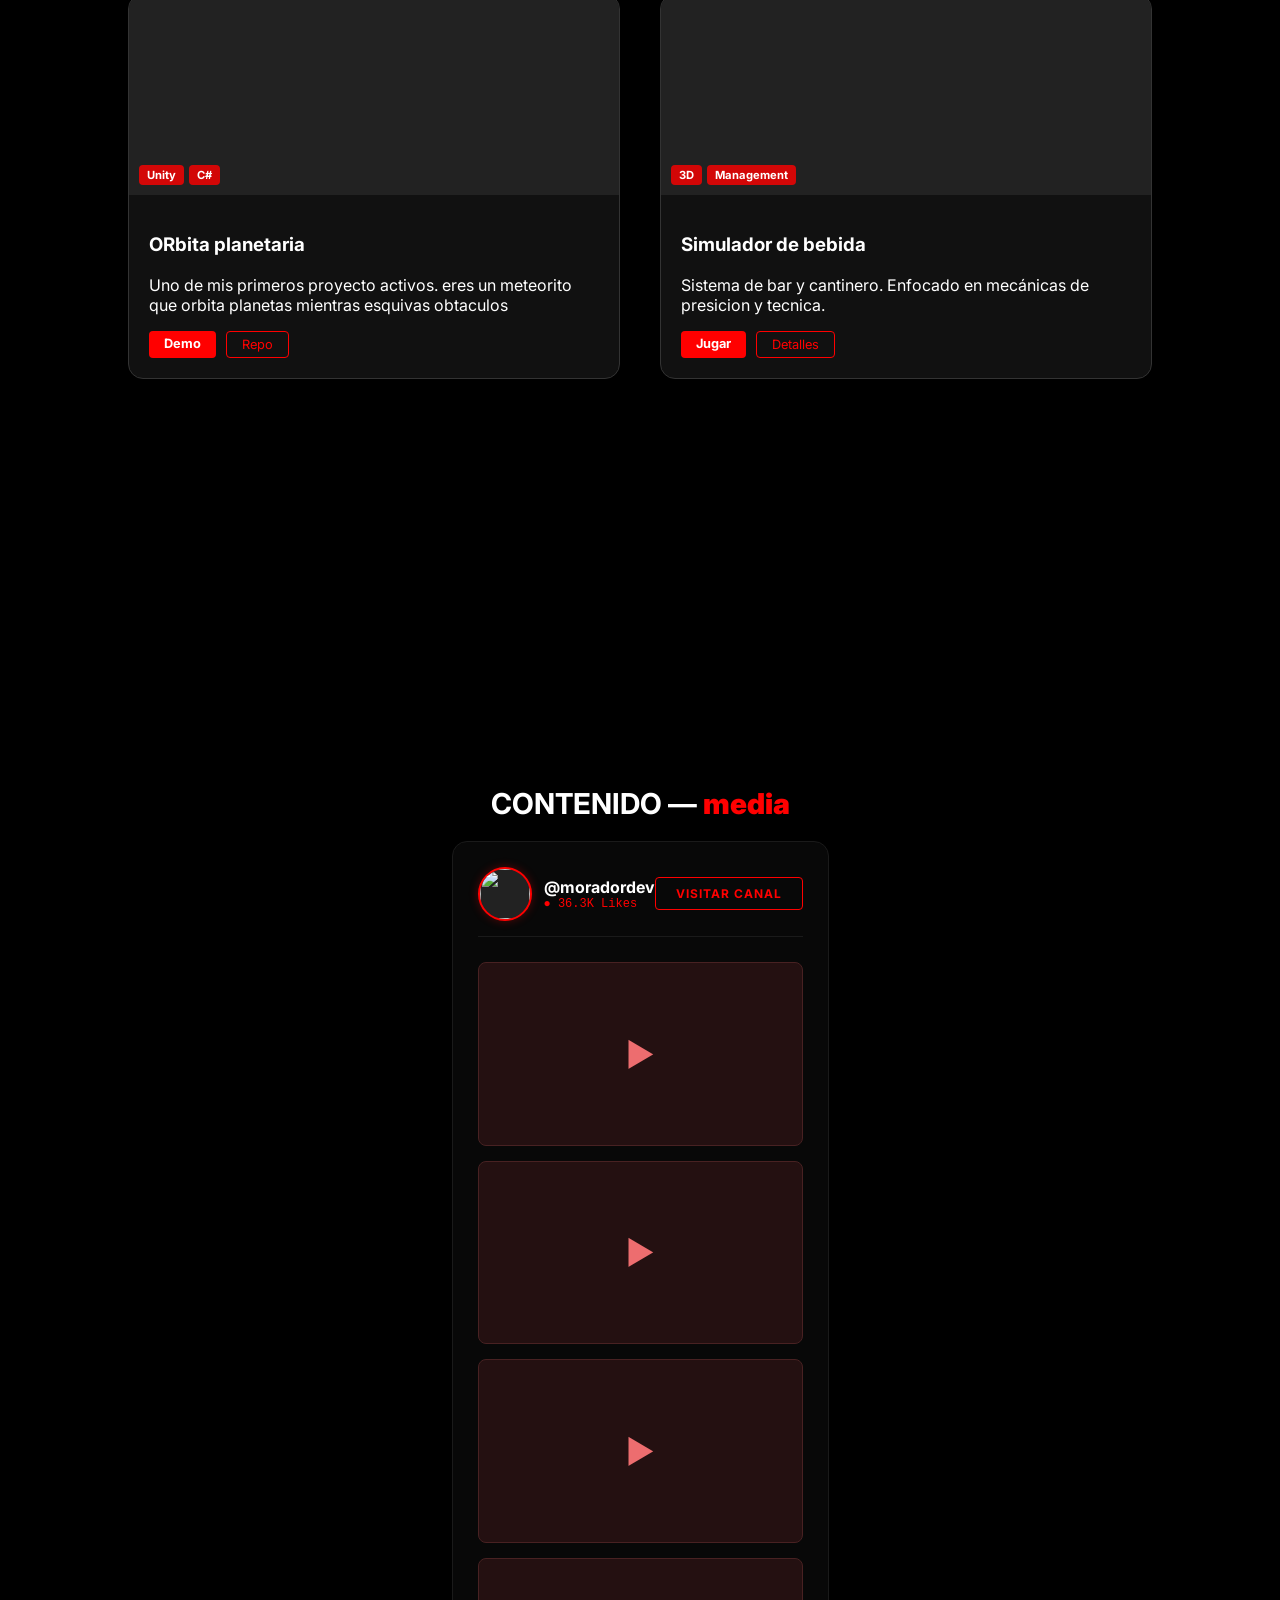
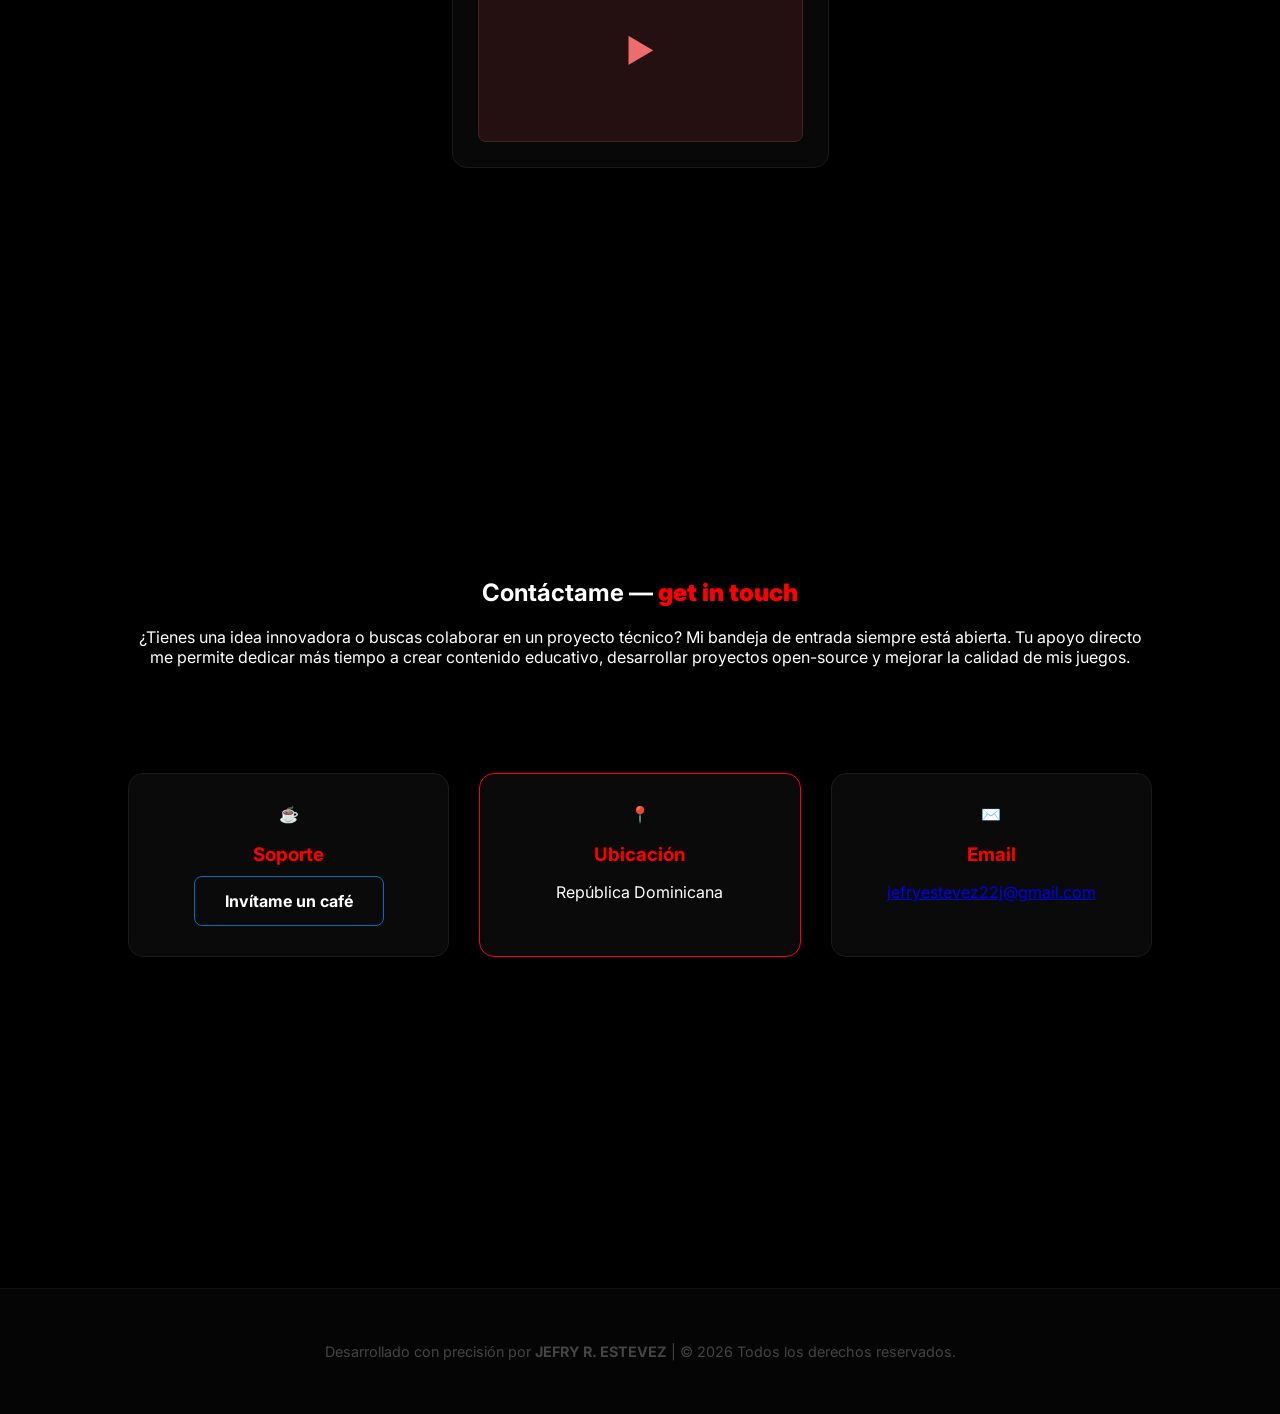
==== commit 06c29e1d: "Add files via upload" ====
--- a/index.html
+++ b/index.html
@@ -50,7 +50,7 @@
         <h1 style="font-size: 3rem;">Acerca de mí — <span class="highlight">who i am</span></h1>
         <div class="acerca-container">
             <div class="foto-marco">
-                <img src="tu-foto.jpg" alt="JEFRY R." style="width: 100%; height: 100%; border-radius: 15px; object-fit: cover;">
+                <img src="img/Acerca.png" alt="JEFRY R." style="width: 100%; height: 100%; border-radius: 15px; object-fit: cover;">
             </div>
             <div>
                 <h2>Soy <span class="highlight">JEFRY R.</span></h2>
@@ -70,16 +70,16 @@
                     </a>
 
                     <div class="iconos-sociales-wrap">
-                        <a href="https://tu-usuario.itch.io" target="_blank" class="icon-circle" title="Itch.io">
+                        <a href="https://morador-fortun.itch.io" target="_blank" class="icon-circle" title="Itch.io">
                             <img src="https://cdn.jsdelivr.net/npm/simple-icons@v9/icons/itchdotio.svg" class="svg-white">
                         </a>
 
-                        <a href="https://www.patreon.com/tu-usuario" target="_blank" class="icon-circle" title="Patreon">
+                        <a href="https://www.patreon.com/c/Fondos547?vanity=user" target="_blank" class="icon-circle" title="Patreon">
                             <img src="https://cdn.jsdelivr.net/npm/simple-icons@v9/icons/patreon.svg" class="svg-white">
                         </a>
 
-                        <a href="https://github.com/tu-usuario" target="_blank" class="icon-circle" title="GitHub">
-                            <img src="https://cdn.jsdelivr.net/npm/simple-icons@v9/icons/github.svg" class="svg-white">
+                        <a href="https://discord.gg/hxqW5ZQky" target="_blank" class="icon-circle" title="Discord">
+                            <img src="https://cdn.jsdelivr.net/npm/simple-icons@v9/icons/discord.svg" class="svg-white">
                         </a>
 
                         <a href="https://instagram.com/tu-usuario" target="_blank" class="icon-circle" title="Instagram">
@@ -90,7 +90,7 @@
                             <img src="https://cdn.jsdelivr.net/npm/simple-icons@v9/icons/tiktok.svg" class="svg-white">
                         </a>
 
-                        <a href="https://youtube.com/@tu-usuario" target="_blank" class="icon-circle" title="YouTube">
+                        <a href="https://www.youtube.com/@Clop.DevGamer" target="_blank" class="icon-circle" title="YouTube">
                             <img src="https://cdn.jsdelivr.net/npm/simple-icons@v9/icons/youtube.svg" class="svg-white">
                         </a>
                     </div>
@@ -292,13 +292,13 @@
             <div class="contacto-card card-destacada">
                 <div class="icon">📍</div>
                 <h3>Ubicación</h3>
-                <p>La Vega, República Dominicana</p>
+                <p>República Dominicana</p>
             </div>
 
             <div class="contacto-card">
                 <div class="icon">✉️</div>
                 <h3>Email</h3>
-                <p><a href="mailto:tu-correo@ejemplo.com">tu-correo@ejemplo.com</a></p>
+                <p><a href="mailto:tu-correo@ejemplo.com">jefryestevez22j@gmail.com</a></p>
             </div>
         </div>
 
--- a/styles.css
+++ b/styles.css
@@ -14,10 +14,12 @@
     position: fixed;
     top: 0;
     width: 100%;
-    background: rgba(0, 0, 0, 0.98); /* Un poco más sólido para que no se traslparen las letras al bajar */
+    padding: 15px 0;
+    background-image: url('img/banner.gif.gif');
+    background-size: cover;
+    background-position: center;
     z-index: 1000;
-    border-bottom: 1px solid #1a1a1a;
-    padding: 15px 0;
+    border-bottom: 2px solid #ff0000; /* Línea roja abajo para que resalte */
 }
 
 /* Botón de Hamburguesa (Oculto por defecto en PC) */
@@ -193,7 +195,12 @@
 
 /* 1. SECCIÓN HOGAR */
 #hogar {
-    background: radial-gradient(circle at center, #111 0%, #000 100%);
+    background-image: linear-gradient(rgba(0, 0, 0, 0.5), rgba(0, 0, 0, 0.5)), url('img/Fondo personal.png');
+    background-size: cover;
+    background-position: center;
+    background-repeat: no-repeat;
+    min-height: 100vh; /* Asegura que la sección tenga altura para mostrar la imagen */
+    display: flex;
 }
 
 /* Estilo del Nombre Principal con Neón Suave */
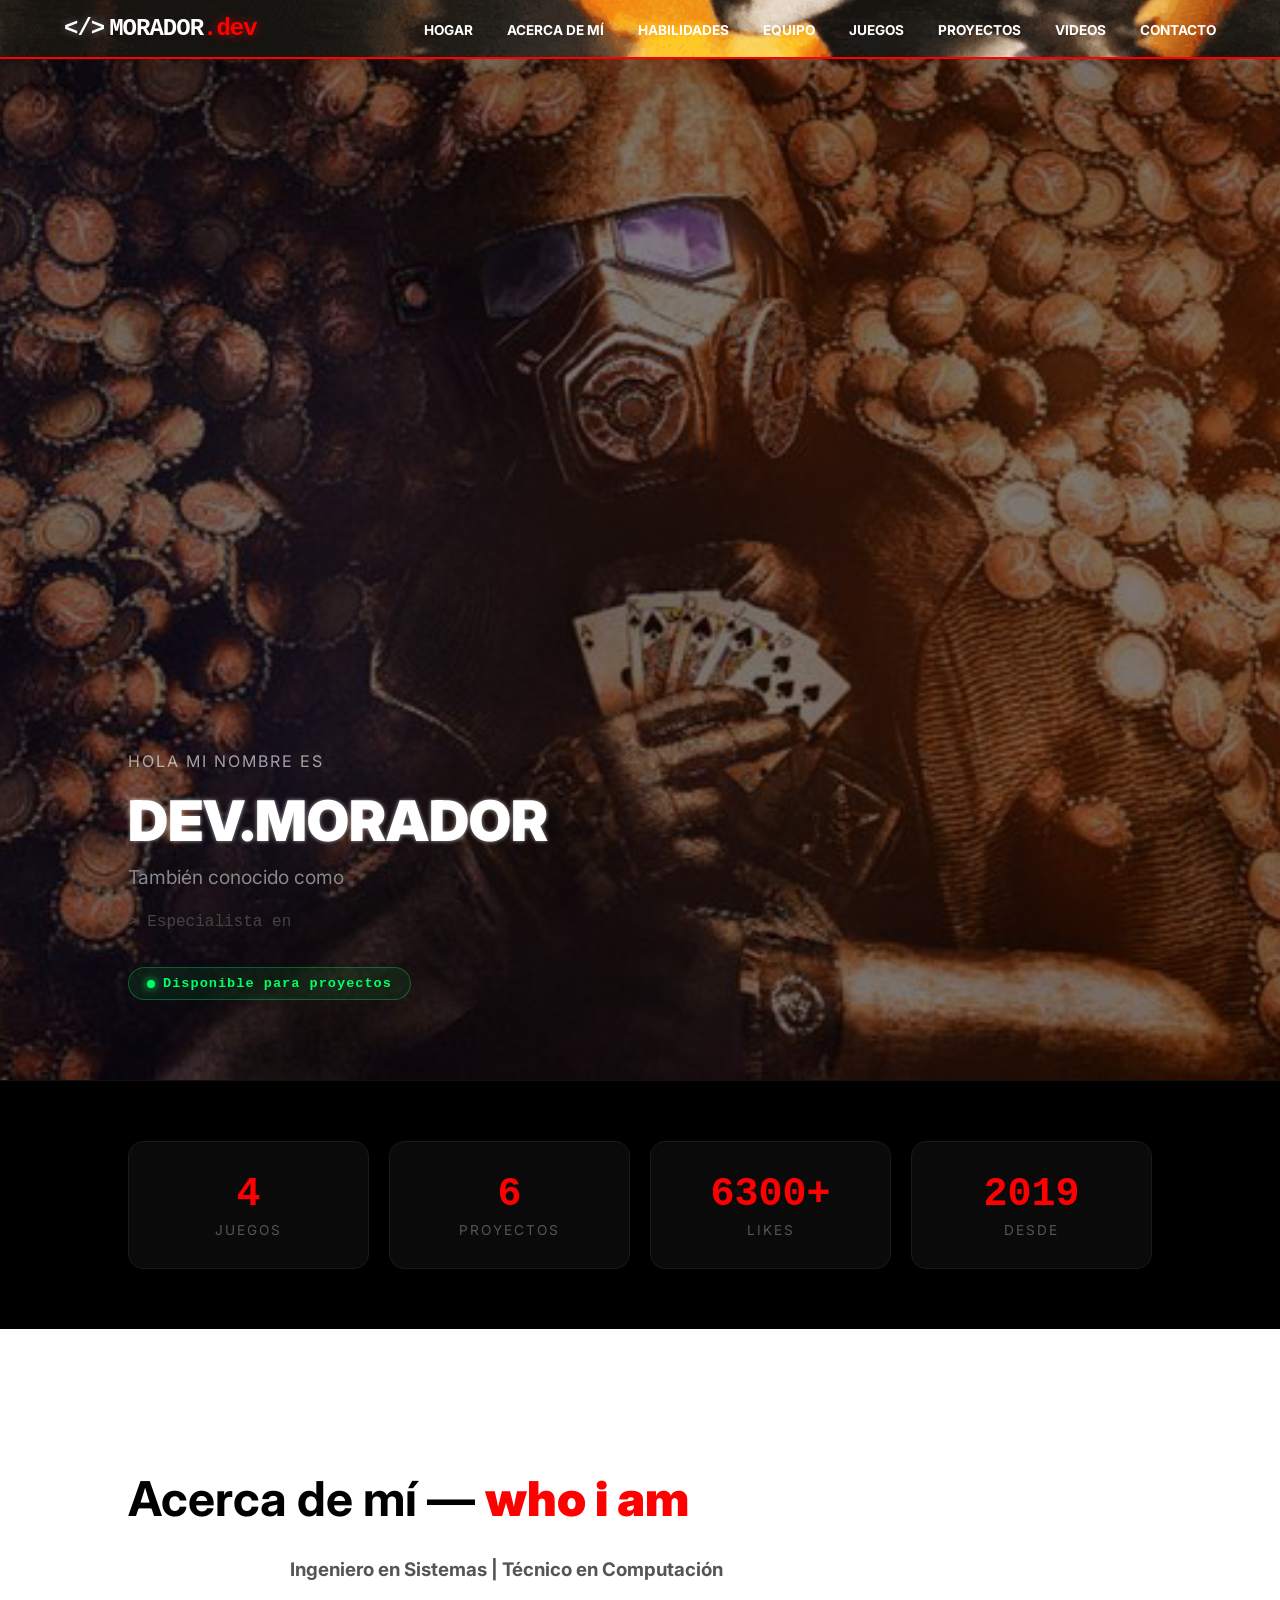
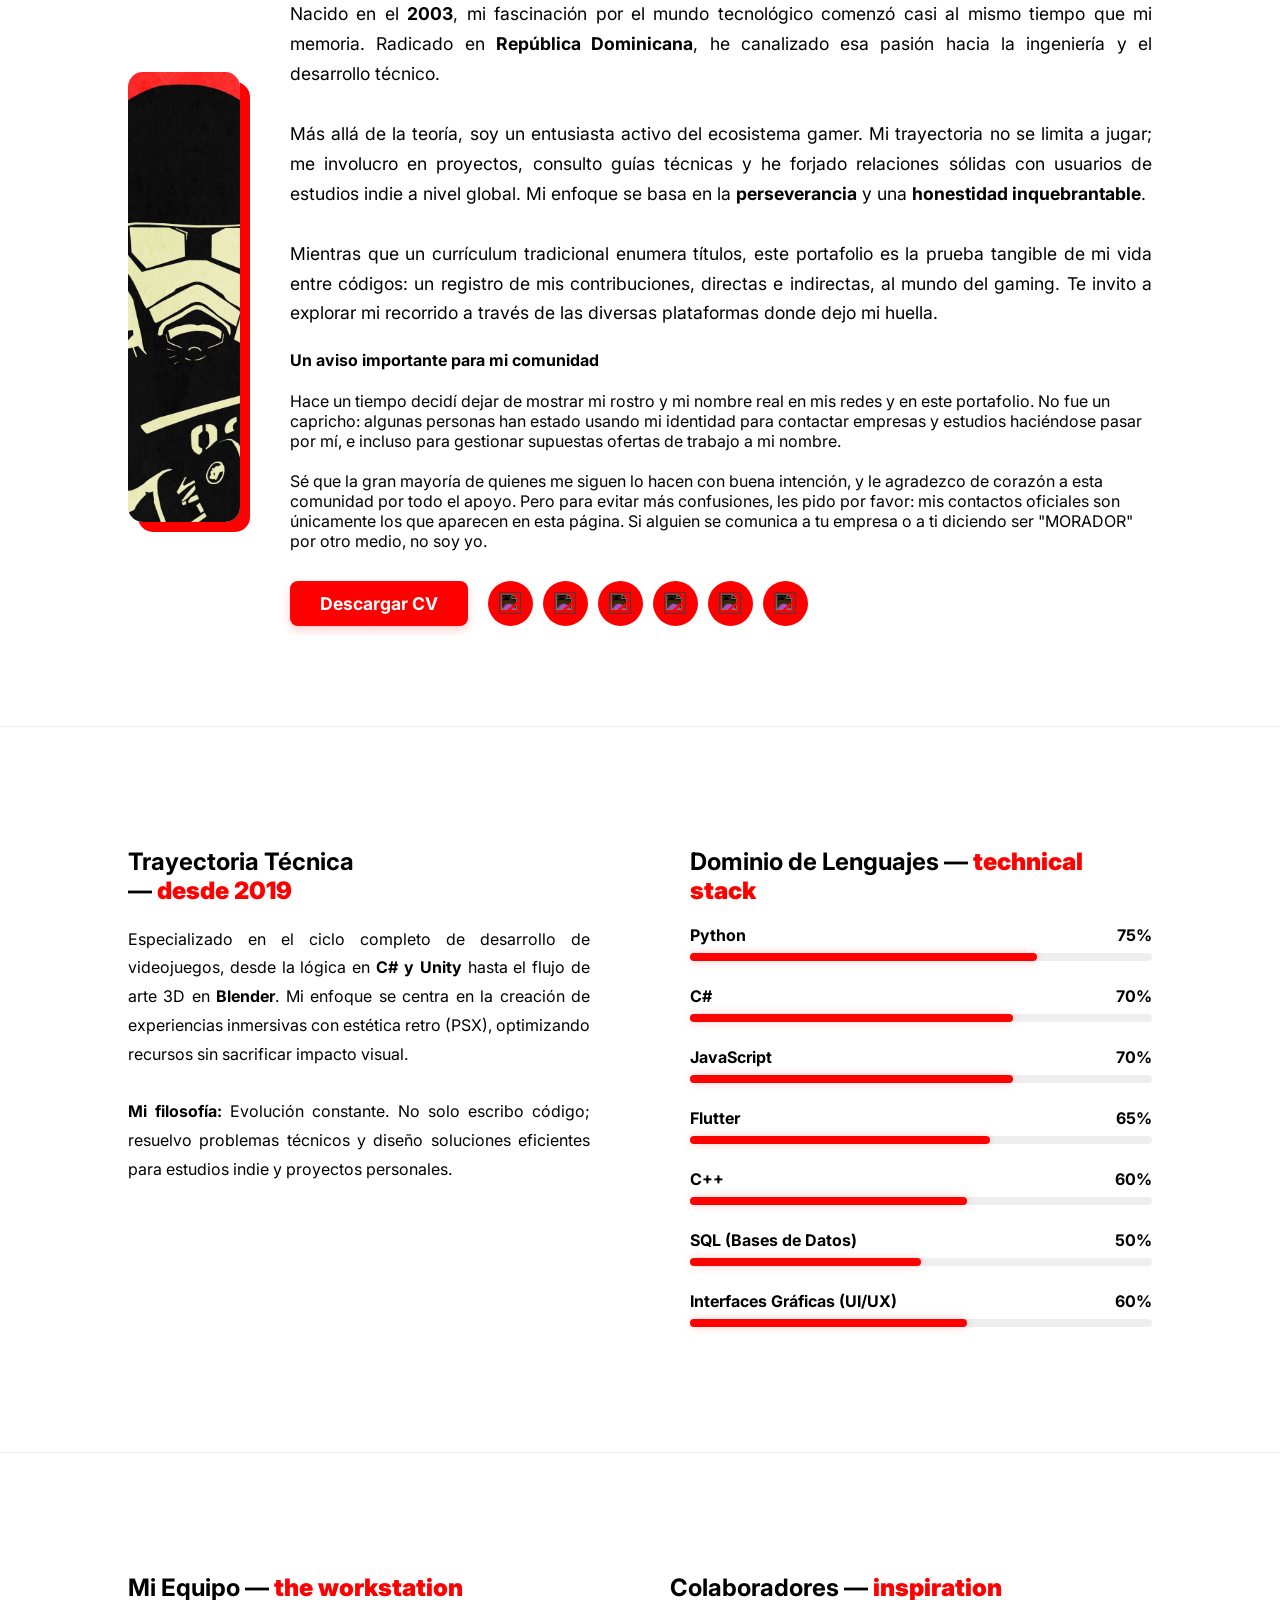
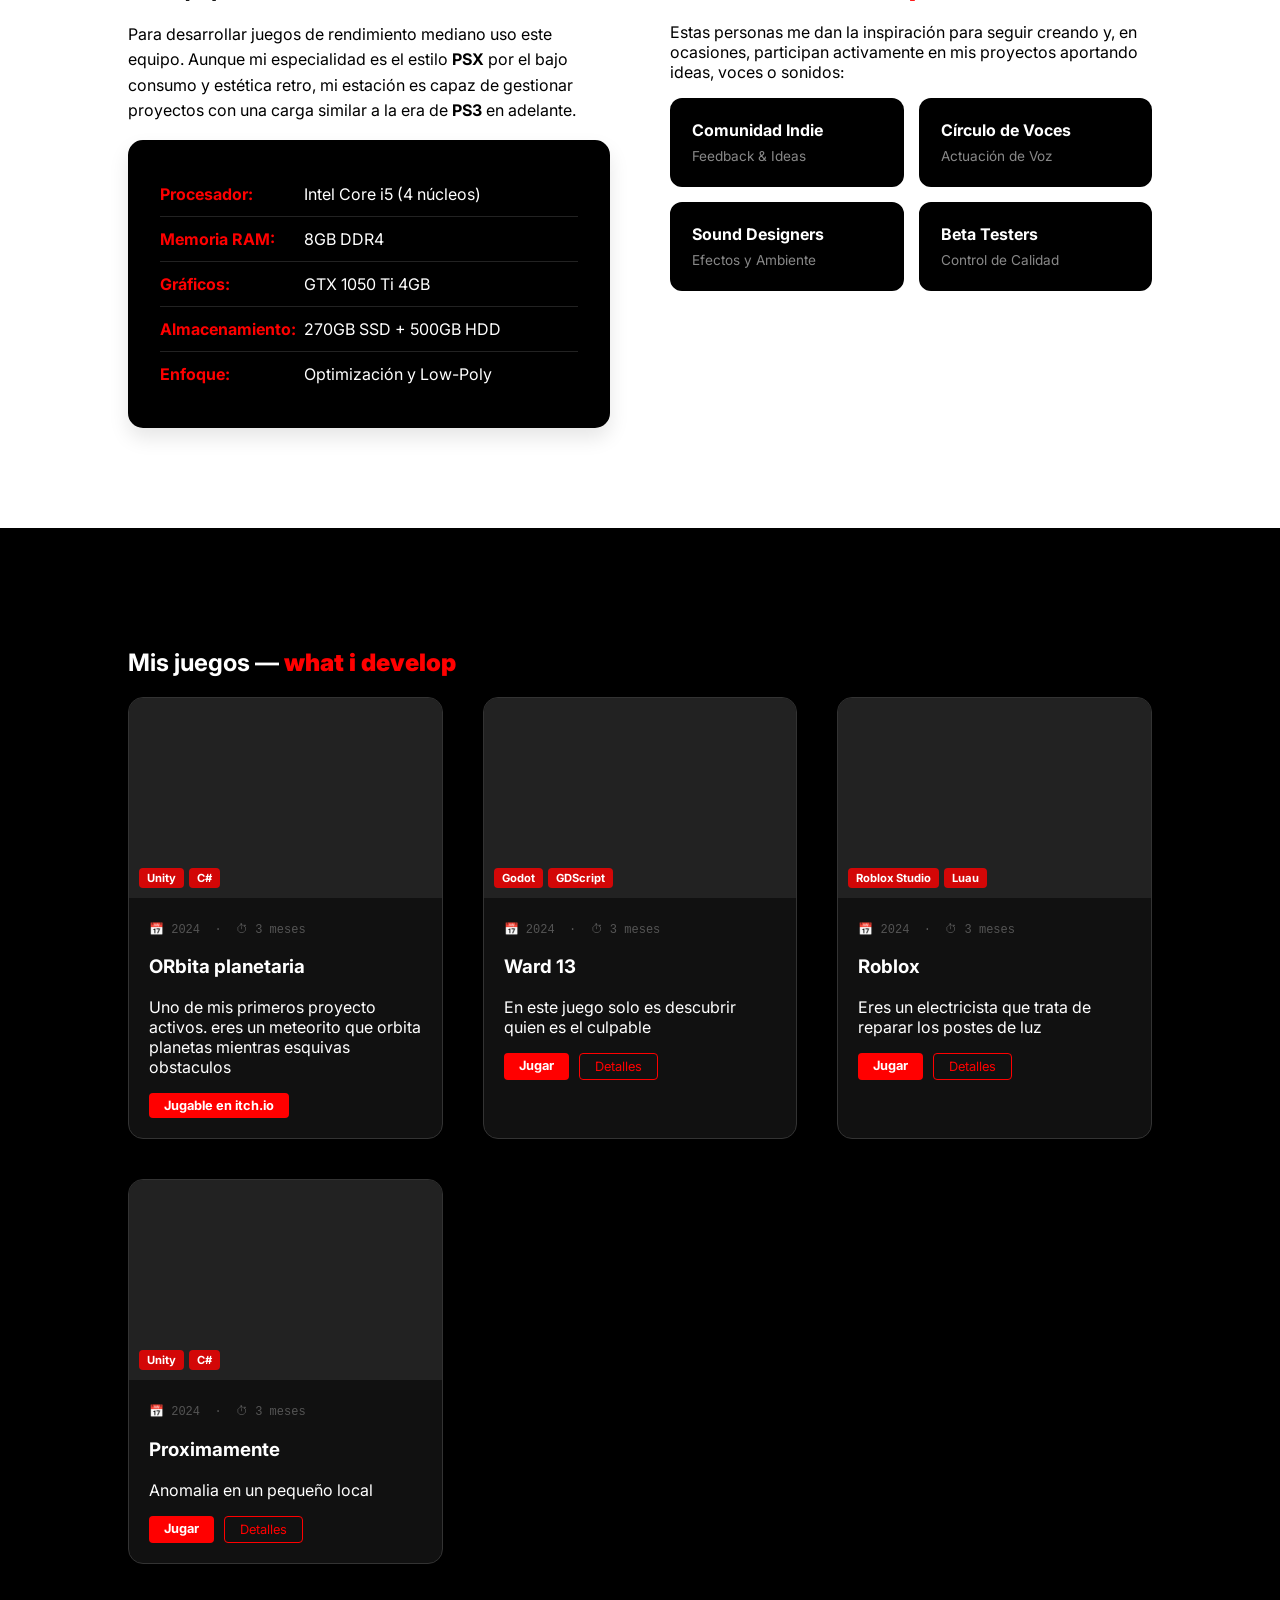
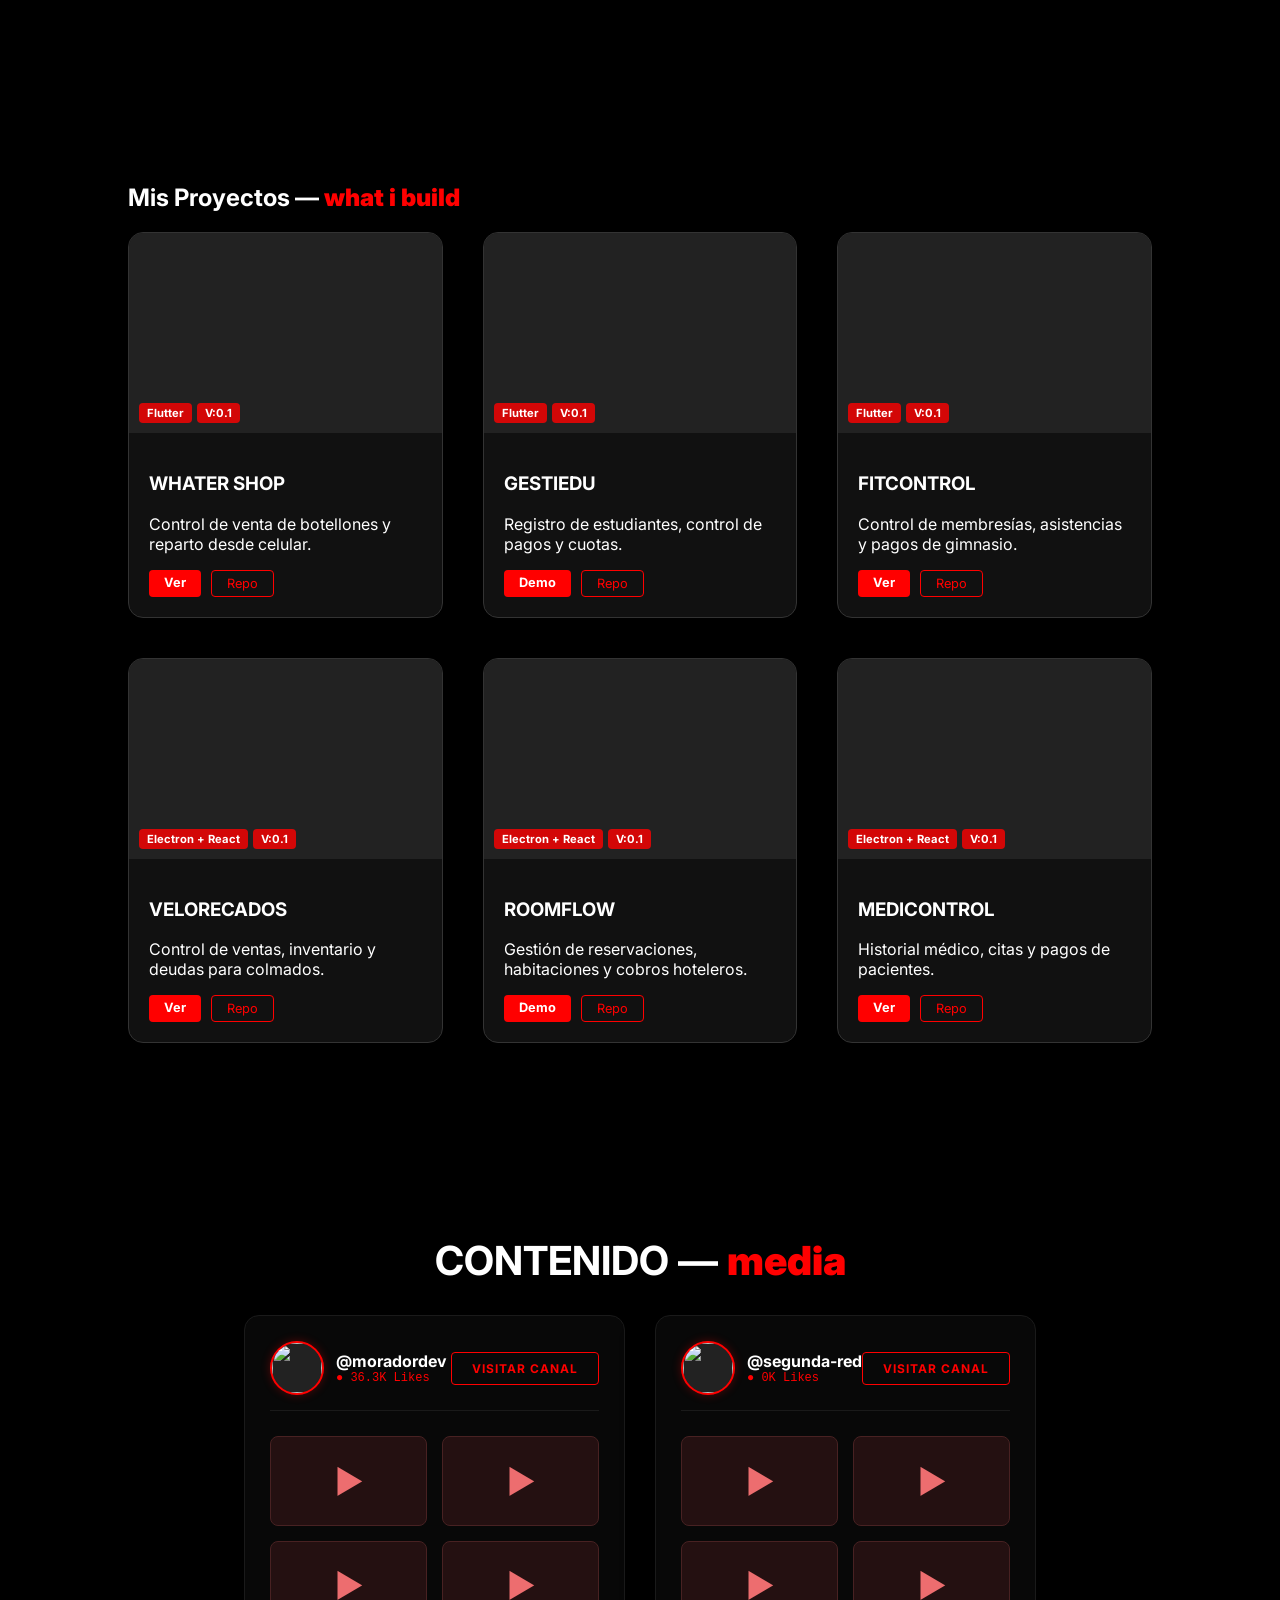
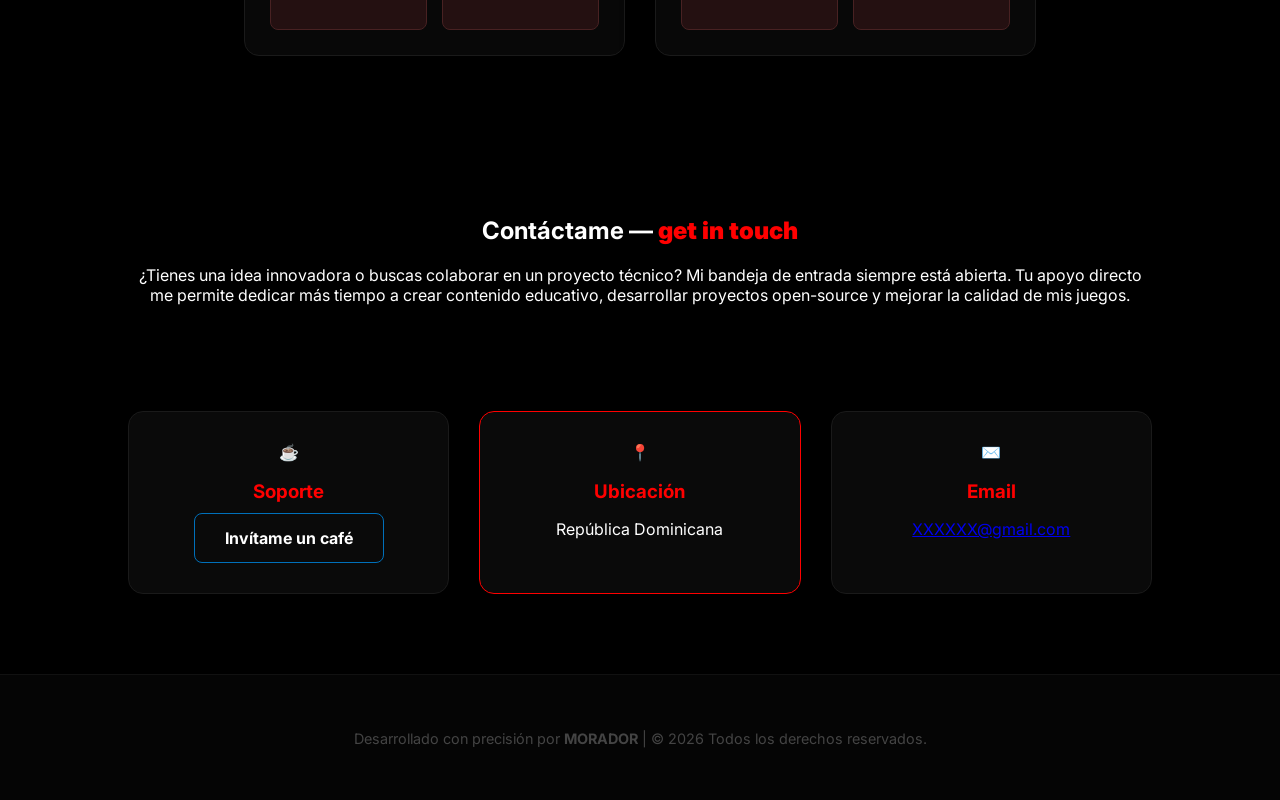
==== commit 89f71be5: "Add files via upload" ====
--- a/index.html
+++ b/index.html
@@ -1,5 +1,6 @@
 <!DOCTYPE html>
 <html lang="es">
+
 <head>
     <meta charset="UTF-8">
     <meta name="viewport" content="width=device-width, initial-scale=1.0">
@@ -7,7 +8,11 @@
     <link href="https://fonts.googleapis.com/css2?family=Inter:wght@400;700;900&display=swap" rel="stylesheet">
     <link rel="stylesheet" href="styles.css">
 </head>
+
 <body>
+
+    <!-- Barra de progreso de scroll -->
+    <div id="scroll-progress"></div>
 
     <nav>
         <div class="nav-container">
@@ -26,7 +31,8 @@
                 <a href="#acerca">ACERCA DE MÍ</a>
                 <a href="#habilidades">HABILIDADES</a>
                 <a href="#equipo-trabajo">EQUIPO</a>
-                <a href="#cartera">PROYECTOS</a>
+                <a href="#cartera">JUEGOS</a>
+                <a href="#proyectos">PROYECTOS</a>
                 <a href="#videos">VIDEOS</a>
                 <a href="#contacto">CONTACTO</a>
             </div>
@@ -34,47 +40,102 @@
     </nav>
 
     <section id="hogar">
+        <!-- Canvas de partículas dentro de #hogar -->
+        <canvas id="particulas"></canvas>
+
         <p class="intro-text" style="letter-spacing: 2px; opacity: 0.6;">HOLA MI NOMBRE ES</p>
-        <h1 class="username">JEFRY R. ESTEVEZ</h1>
-        
+        <h1 class="username">DEV.MORADOR</h1>
+
         <p style="font-size: 1.2rem; margin-top: 10px; color: #888;">
             También conocido como <span id="nombre-dinamico" class="highlight"></span>
         </p>
-        
+
         <p style="font-size: 1rem; color: #444; margin-top: 5px; font-family: monospace;">
             > Especialista en <span id="rol-dinamico" class="glow-red"></span>
         </p>
+
+        <div class="badge-disponible">
+            <span class="badge-punto"></span>
+            Disponible para proyectos
+        </div>
+    </section>
+
+    <section id="stats-section">
+        <div class="stats-grid">
+            <div class="stat-card">
+                <span class="stat-num" data-count="4" data-suffix="">4</span>
+                <span class="stat-label">Juegos</span>
+            </div>
+            <div class="stat-card">
+                <span class="stat-num" data-count="6" data-suffix="">6</span>
+                <span class="stat-label">Proyectos</span>
+            </div>
+            <div class="stat-card">
+                <span class="stat-num" data-count="36300" data-suffix="+">6300+</span>
+                <span class="stat-label">Likes</span>
+            </div>
+            <div class="stat-card">
+                <span class="stat-num" data-count="2019" data-suffix="">2019</span>
+                <span class="stat-label">Desde</span>
+            </div>
+        </div>
     </section>
 
     <section id="acerca">
         <h1 style="font-size: 3rem;">Acerca de mí — <span class="highlight">who i am</span></h1>
         <div class="acerca-container">
             <div class="foto-marco">
-                <img src="img/Acerca.png" alt="JEFRY R." style="width: 100%; height: 100%; border-radius: 15px; object-fit: cover;">
+                <img src="img/Acerca.png" alt="MORADOR"
+                    style="width: 100%; height: 100%; border-radius: 15px; object-fit: cover;">
             </div>
             <div>
-                <h2>Soy <span class="highlight">JEFRY R.</span></h2>
                 <h3 style="margin-top: -10px; color: #555;">Ingeniero en Sistemas | Técnico en Computación</h3>
-                
+
                 <p style="font-size: 1.1rem; line-height: 1.7; text-align: justify;">
-                    Nacido en el <strong>2003</strong>, mi fascinación por el mundo tecnológico comenzó casi al mismo tiempo que mi memoria. Radicado en <strong>República Dominicana</strong>, he canalizado esa pasión hacia la ingeniería y el desarrollo técnico.
+                    Nacido en el <strong>2003</strong>, mi fascinación por el mundo tecnológico comenzó casi al mismo
+                    tiempo que mi memoria. Radicado en <strong>República Dominicana</strong>, he canalizado esa pasión
+                    hacia la ingeniería y el desarrollo técnico.
                     <br><br>
-                    Más allá de la teoría, soy un entusiasta activo del ecosistema gamer. Mi trayectoria no se limita a jugar; me involucro en proyectos, consulto guías técnicas y he forjado relaciones sólidas con usuarios de estudios indie a nivel global. Mi enfoque se basa en la <strong>perseverancia</strong> y una <strong>honestidad inquebrantable</strong>.
+                    Más allá de la teoría, soy un entusiasta activo del ecosistema gamer. Mi trayectoria no se limita a
+                    jugar; me involucro en proyectos, consulto guías técnicas y he forjado relaciones sólidas con
+                    usuarios de estudios indie a nivel global. Mi enfoque se basa en la <strong>perseverancia</strong> y
+                    una <strong>honestidad inquebrantable</strong>.
                     <br><br>
-                    Mientras que un currículum tradicional enumera títulos, este portafolio es la prueba tangible de mi vida entre códigos: un registro de mis contribuciones, directas e indirectas, al mundo del gaming. Te invito a explorar mi recorrido a través de las diversas plataformas donde dejo mi huella.
+                    Mientras que un currículum tradicional enumera títulos, este portafolio es la prueba tangible de mi
+                    vida entre códigos: un registro de mis contribuciones, directas e indirectas, al mundo del gaming.
+                    Te invito a explorar mi recorrido a través de las diversas plataformas donde dejo mi huella.
                 </p>
 
-               <div class="botones-container">
+                <div class="aviso-privacidad">
+                    <div class="aviso-texto">
+                        <h4>Un aviso importante para mi comunidad</h4>
+                        <p>
+                            Hace un tiempo decidí dejar de mostrar mi rostro y mi nombre real en mis redes y en este
+                            portafolio. No fue un capricho: algunas personas han estado usando mi identidad para
+                            contactar empresas y estudios haciéndose pasar por mí, e incluso para gestionar
+                            supuestas ofertas de trabajo a mi nombre.
+                            <br><br>
+                            Sé que la gran mayoría de quienes me siguen lo hacen con buena intención, y le agradezco
+                            de corazón a esta comunidad por todo el apoyo. Pero para evitar más confusiones, les pido
+                            por favor: mis contactos oficiales son únicamente los que aparecen en esta página. Si
+                            alguien se comunica a tu empresa o a ti diciendo ser "MORADOR" por otro medio, no soy yo.
+                        </p>
+                    </div>
+                </div>
+
+                <div class="botones-container">
                     <a href="TU_CV.pdf" target="_blank" class="btn-principal-cv">
                         Descargar CV
                     </a>
 
                     <div class="iconos-sociales-wrap">
                         <a href="https://morador-fortun.itch.io" target="_blank" class="icon-circle" title="Itch.io">
-                            <img src="https://cdn.jsdelivr.net/npm/simple-icons@v9/icons/itchdotio.svg" class="svg-white">
+                            <img src="https://cdn.jsdelivr.net/npm/simple-icons@v9/icons/itchdotio.svg"
+                                class="svg-white">
                         </a>
 
-                        <a href="https://www.patreon.com/c/Fondos547?vanity=user" target="_blank" class="icon-circle" title="Patreon">
+                        <a href="https://www.patreon.com/c/Fondos547?vanity=user" target="_blank" class="icon-circle"
+                            title="Patreon">
                             <img src="https://cdn.jsdelivr.net/npm/simple-icons@v9/icons/patreon.svg" class="svg-white">
                         </a>
 
@@ -82,15 +143,18 @@
                             <img src="https://cdn.jsdelivr.net/npm/simple-icons@v9/icons/discord.svg" class="svg-white">
                         </a>
 
-                        <a href="https://instagram.com/tu-usuario" target="_blank" class="icon-circle" title="Instagram">
-                            <img src="https://cdn.jsdelivr.net/npm/simple-icons@v9/icons/instagram.svg" class="svg-white">
+                        <a href="https://instagram.com/tu-usuario" target="_blank" class="icon-circle"
+                            title="Instagram">
+                            <img src="https://cdn.jsdelivr.net/npm/simple-icons@v9/icons/instagram.svg"
+                                class="svg-white">
                         </a>
 
                         <a href="https://tiktok.com/@tu-usuario" target="_blank" class="icon-circle" title="TikTok">
                             <img src="https://cdn.jsdelivr.net/npm/simple-icons@v9/icons/tiktok.svg" class="svg-white">
                         </a>
 
-                        <a href="https://www.youtube.com/@Clop.DevGamer" target="_blank" class="icon-circle" title="YouTube">
+                        <a href="https://www.youtube.com/@Clop.DevGamer" target="_blank" class="icon-circle"
+                            title="YouTube">
                             <img src="https://cdn.jsdelivr.net/npm/simple-icons@v9/icons/youtube.svg" class="svg-white">
                         </a>
                     </div>
@@ -104,48 +168,66 @@
             <div class="skills-text">
                 <h1>Trayectoria Técnica <br>— <span class="highlight">desde 2019</span></h1>
                 <p style="line-height: 1.8; text-align: justify;">
-                    Especializado en el ciclo completo de desarrollo de videojuegos, desde la lógica en <strong>C# y Unity</strong> hasta el flujo de arte 3D en <strong>Blender</strong>. Mi enfoque se centra en la creación de experiencias inmersivas con estética retro (PSX), optimizando recursos sin sacrificar impacto visual.
+                    Especializado en el ciclo completo de desarrollo de videojuegos, desde la lógica en <strong>C# y
+                        Unity</strong> hasta el flujo de arte 3D en <strong>Blender</strong>. Mi enfoque se centra en la
+                    creación de experiencias inmersivas con estética retro (PSX), optimizando recursos sin sacrificar
+                    impacto visual.
                     <br><br>
-                    <strong>Mi filosofía:</strong> Evolución constante. No solo escribo código; resuelvo problemas técnicos y diseño soluciones eficientes para estudios indie y proyectos personales.
+                    <strong>Mi filosofía:</strong> Evolución constante. No solo escribo código; resuelvo problemas
+                    técnicos y diseño soluciones eficientes para estudios indie y proyectos personales.
                 </p>
             </div>
-            
+
             <div class="skills-bars">
                 <h1>Dominio de Lenguajes — <span class="highlight">technical stack</span></h1>
-                
+
                 <div class="skill-item">
                     <div class="skill-info"><span>Python</span> <span>75%</span></div>
-                    <div class="progress-bg"><div class="progress-fill" style="width: 75%;"></div></div>
+                    <div class="progress-bg">
+                        <div class="progress-fill" style="width: 75%;"></div>
+                    </div>
                 </div>
 
                 <div class="skill-item">
                     <div class="skill-info"><span>C#</span> <span>70%</span></div>
-                    <div class="progress-bg"><div class="progress-fill" style="width: 70%;"></div></div>
+                    <div class="progress-bg">
+                        <div class="progress-fill" style="width: 70%;"></div>
+                    </div>
                 </div>
 
                 <div class="skill-item">
                     <div class="skill-info"><span>JavaScript</span> <span>70%</span></div>
-                    <div class="progress-bg"><div class="progress-fill" style="width: 70%;"></div></div>
-                </div>
-
-                <div class="skill-item">
-                    <div class="skill-info"><span>PHP</span> <span>65%</span></div>
-                    <div class="progress-bg"><div class="progress-fill" style="width: 65%;"></div></div>
+                    <div class="progress-bg">
+                        <div class="progress-fill" style="width: 70%;"></div>
+                    </div>
+                </div>
+
+                <div class="skill-item">
+                    <div class="skill-info"><span>Flutter</span> <span>65%</span></div>
+                    <div class="progress-bg">
+                        <div class="progress-fill" style="width: 65%;"></div>
+                    </div>
                 </div>
 
                 <div class="skill-item">
                     <div class="skill-info"><span>C++</span> <span>60%</span></div>
-                    <div class="progress-bg"><div class="progress-fill" style="width: 60%;"></div></div>
+                    <div class="progress-bg">
+                        <div class="progress-fill" style="width: 60%;"></div>
+                    </div>
                 </div>
 
                 <div class="skill-item">
                     <div class="skill-info"><span>SQL (Bases de Datos)</span> <span>50%</span></div>
-                    <div class="progress-bg"><div class="progress-fill" style="width: 50%;"></div></div>
+                    <div class="progress-bg">
+                        <div class="progress-fill" style="width: 50%;"></div>
+                    </div>
                 </div>
 
                 <div class="skill-item">
                     <div class="skill-info"><span>Interfaces Gráficas (UI/UX)</span> <span>60%</span></div>
-                    <div class="progress-bg"><div class="progress-fill" style="width: 60%;"></div></div>
+                    <div class="progress-bg">
+                        <div class="progress-fill" style="width: 60%;"></div>
+                    </div>
                 </div>
             </div>
         </div>
@@ -156,15 +238,17 @@
             <div class="setup-col">
                 <h1>Mi Equipo — <span class="highlight">the workstation</span></h1>
                 <p style="line-height: 1.6;">
-                    Para desarrollar juegos de rendimiento mediano uso este equipo. Aunque mi especialidad es el estilo <strong>PSX</strong> por el bajo consumo y estética retro, mi estación es capaz de gestionar proyectos con una carga similar a la era de <strong>PS3</strong> en adelante.
+                    Para desarrollar juegos de rendimiento mediano uso este equipo. Aunque mi especialidad es el estilo
+                    <strong>PSX</strong> por el bajo consumo y estética retro, mi estación es capaz de gestionar
+                    proyectos con una carga similar a la era de <strong>PS3</strong> en adelante.
                 </p>
-                
+
                 <div class="setup-card-negra">
                     <ul class="setup-list">
                         <li><strong>Procesador:</strong> Intel Core i5 (4 núcleos)</li>
-                        <li><strong>Memoria RAM:</strong> 16GB DDR4</li>
+                        <li><strong>Memoria RAM:</strong> 8GB DDR4</li>
                         <li><strong>Gráficos:</strong> GTX 1050 Ti 4GB</li>
-                        <li><strong>Almacenamiento:</strong> 500GB SSD + 1TB HDD</li>
+                        <li><strong>Almacenamiento:</strong> 270GB SSD + 500GB HDD</li>
                         <li><strong>Enfoque:</strong> Optimización y Low-Poly</li>
                     </ul>
                 </div>
@@ -172,7 +256,8 @@
 
             <div class="colab-col">
                 <h1>Colaboradores — <span class="highlight">inspiration</span></h1>
-                <p>Estas personas me dan la inspiración para seguir creando y, en ocasiones, participan activamente en mis proyectos aportando ideas, voces o sonidos:</p>
+                <p>Estas personas me dan la inspiración para seguir creando y, en ocasiones, participan activamente en
+                    mis proyectos aportando ideas, voces o sonidos:</p>
                 <div class="colab-grid">
                     <div class="colab-card">
                         <strong>Comunidad Indie</strong>
@@ -198,7 +283,7 @@
     <section id="cartera">
         <h1>Mis juegos — <span class="highlight">what i develop</span></h1>
         <div class="grid-juegos">
-            
+
             <div class="juego-card">
                 <div class="juego-img" style="background-image: url('portada-lamb.jpg'); background-size: cover;">
                     <div class="juego-overlay">
@@ -207,8 +292,104 @@
                     </div>
                 </div>
                 <div class="juego-info">
+                    <p class="juego-meta">📅 2024 &nbsp;·&nbsp; ⏱ 3 meses</p>
                     <h3>ORbita planetaria</h3>
-                    <p>Uno de mis primeros proyecto activos. eres un meteorito que orbita planetas mientras esquivas obtaculos</p>
+                    <p>Uno de mis primeros proyecto activos. eres un meteorito que orbita planetas mientras esquivas
+                        obstaculos</p>
+                    <div class="juego-links">
+                        <a href="#" class="btn-mini">Jugable en itch.io</a>
+                    </div>
+                </div>
+            </div>
+
+            <div class="juego-card">
+                <div class="juego-img" style="background-image: url('portada-cafe.jpg'); background-size: cover;">
+                    <div class="juego-overlay">
+                        <span class="tag">Godot</span>
+                        <span class="tag">GDScript</span>
+                    </div>
+                </div>
+                <div class="juego-info">
+                    <p class="juego-meta">📅 2024 &nbsp;·&nbsp; ⏱ 3 meses</p>
+                    <h3>Ward 13</h3>
+                    <p>En este juego solo es descubrir quien es el culpable</p>
+                    <div class="juego-links">
+                        <a href="#" class="btn-mini">Jugar</a>
+                        <a href="#" class="btn-mini-sec">Detalles</a>
+                    </div>
+                </div>
+            </div>
+
+            <div class="juego-card">
+                <div class="juego-img" style="background-image: url('portada-cafe.jpg'); background-size: cover;">
+                    <div class="juego-overlay">
+                        <span class="tag">Roblox Studio</span>
+                        <span class="tag">Luau</span>
+                    </div>
+                </div>
+                <div class="juego-info">
+                    <p class="juego-meta">📅 2024 &nbsp;·&nbsp; ⏱ 3 meses</p>
+                    <h3>Roblox</h3>
+                    <p>Eres un electricista que trata de reparar los postes de luz</p>
+                    <div class="juego-links">
+                        <a href="#" class="btn-mini">Jugar</a>
+                        <a href="#" class="btn-mini-sec">Detalles</a>
+                    </div>
+                </div>
+            </div>
+
+            <div class="juego-card">
+                <div class="juego-img" style="background-image: url('portada-cafe.jpg'); background-size: cover;">
+                    <div class="juego-overlay">
+                        <span class="tag">Unity</span>
+                        <span class="tag">C#</span>
+                    </div>
+                </div>
+                <div class="juego-info">
+                    <p class="juego-meta">📅 2024 &nbsp;·&nbsp; ⏱ 3 meses</p>
+                    <h3>Proximamente</h3>
+                    <p>Anomalia en un pequeño local</p>
+                    <div class="juego-links">
+                        <a href="#" class="btn-mini">Jugar</a>
+                        <a href="#" class="btn-mini-sec">Detalles</a>
+                    </div>
+                </div>
+            </div>
+
+        </div>
+    </section>
+
+    <section id="proyectos">
+        <h1>Mis Proyectos — <span class="highlight">what i build</span></h1>
+        <div class="grid-juegos">
+
+            <div class="juego-card">
+                <div class="juego-img" style="background-image: url('img/proyecto1.jpg'); background-size: cover;">
+                    <div class="juego-overlay">
+                        <span class="tag">Flutter</span>
+                        <span class="tag">V:0.1</span>
+                    </div>
+                </div>
+                <div class="juego-info">
+                    <h3>WHATER SHOP</h3>
+                    <p>Control de venta de botellones y reparto desde celular.</p>
+                    <div class="juego-links">
+                        <a href="#" class="btn-mini">Ver</a>
+                        <a href="#" class="btn-mini-sec">Repo</a>
+                    </div>
+                </div>
+            </div>
+
+            <div class="juego-card">
+                <div class="juego-img" style="background-image: url('img/proyecto2.jpg'); background-size: cover;">
+                    <div class="juego-overlay">
+                        <span class="tag">Flutter</span>
+                        <span class="tag">V:0.1</span>
+                    </div>
+                </div>
+                <div class="juego-info">
+                    <h3>GESTIEDU</h3>
+                    <p>Registro de estudiantes, control de pagos y cuotas.</p>
                     <div class="juego-links">
                         <a href="#" class="btn-mini">Demo</a>
                         <a href="#" class="btn-mini-sec">Repo</a>
@@ -217,18 +398,69 @@
             </div>
 
             <div class="juego-card">
-                <div class="juego-img" style="background-image: url('portada-cafe.jpg'); background-size: cover;">
-                    <div class="juego-overlay">
-                        <span class="tag">3D</span>
-                        <span class="tag">Management</span>
-                    </div>
-                </div>
-                <div class="juego-info">
-                    <h3>Simulador de bebida</h3>
-                    <p>Sistema de bar y cantinero. Enfocado en mecánicas de presicion y tecnica.</p>
-                    <div class="juego-links">
-                        <a href="#" class="btn-mini">Jugar</a>
-                        <a href="#" class="btn-mini-sec">Detalles</a>
+                <div class="juego-img" style="background-image: url('img/proyecto3.jpg'); background-size: cover;">
+                    <div class="juego-overlay">
+                        <span class="tag">Flutter</span>
+                        <span class="tag">V:0.1</span>
+                    </div>
+                </div>
+                <div class="juego-info">
+                    <h3>FITCONTROL</h3>
+                    <p>Control de membresías, asistencias y pagos de gimnasio.</p>
+                    <div class="juego-links">
+                        <a href="#" class="btn-mini">Ver</a>
+                        <a href="#" class="btn-mini-sec">Repo</a>
+                    </div>
+                </div>
+            </div>
+
+            <div class="juego-card">
+                <div class="juego-img" style="background-image: url('img/proyecto1.jpg'); background-size: cover;">
+                    <div class="juego-overlay">
+                        <span class="tag">Electron + React</span>
+                        <span class="tag">V:0.1</span>
+                    </div>
+                </div>
+                <div class="juego-info">
+                    <h3>VELORECADOS</h3>
+                    <p>Control de ventas, inventario y deudas para colmados.</p>
+                    <div class="juego-links">
+                        <a href="#" class="btn-mini">Ver</a>
+                        <a href="#" class="btn-mini-sec">Repo</a>
+                    </div>
+                </div>
+            </div>
+
+            <div class="juego-card">
+                <div class="juego-img" style="background-image: url('img/proyecto2.jpg'); background-size: cover;">
+                    <div class="juego-overlay">
+                        <span class="tag">Electron + React</span>
+                        <span class="tag">V:0.1</span>
+                    </div>
+                </div>
+                <div class="juego-info">
+                    <h3>ROOMFLOW</h3>
+                    <p>Gestión de reservaciones, habitaciones y cobros hoteleros.</p>
+                    <div class="juego-links">
+                        <a href="#" class="btn-mini">Demo</a>
+                        <a href="#" class="btn-mini-sec">Repo</a>
+                    </div>
+                </div>
+            </div>
+
+            <div class="juego-card">
+                <div class="juego-img" style="background-image: url('img/proyecto3.jpg'); background-size: cover;">
+                    <div class="juego-overlay">
+                        <span class="tag">Electron + React</span>
+                        <span class="tag">V:0.1</span>
+                    </div>
+                </div>
+                <div class="juego-info">
+                    <h3>MEDICONTROL</h3>
+                    <p>Historial médico, citas y pagos de pacientes.</p>
+                    <div class="juego-links">
+                        <a href="#" class="btn-mini">Ver</a>
+                        <a href="#" class="btn-mini-sec">Repo</a>
                     </div>
                 </div>
             </div>
@@ -237,47 +469,89 @@
     </section>
 
     <section id="videos">
-        <h2 style="font-size: 1.8rem; margin-bottom: 20px;">CONTENIDO — <span class="highlight">media</span></h2>
-        
-        <div class="video-container">
-            <div class="perfil-video">
-                <div style="display: flex; align-items: center; gap: 12px;">
-                    <div class="avatar-mini">
-                        <img src="tu-perfil.jpg" alt="" style="width:100%; height:100%; border-radius:50%; object-fit:cover;">
-                    </div>
-                    <div style="text-align: left;">
-                        <strong style="font-size: 1rem; color: #fff;">@moradordev</strong>
-                        <p style="font-size: 0.75rem; color: #ff0000; margin: 0; font-family: monospace;">● 36.3K Likes</p>
-                    </div>
-                </div>
-                <a href="URL_DE_TU_CANAL" target="_blank" class="btn-canal-neon">VISITAR CANAL</a>
-            </div>
-            
-            <div class="grid-videos">
-                <div class="video-card">
-                    <div class="video-overlay-play">▶</div>
-                    <a href="URL_VIDEO_1" target="_blank" class="video-link"></a>
-                </div>
-                <div class="video-card">
-                    <div class="video-overlay-play">▶</div>
-                    <a href="URL_VIDEO_2" target="_blank" class="video-link"></a>
-                </div>
-                <div class="video-card">
-                    <div class="video-overlay-play">▶</div>
-                    <a href="URL_VIDEO_3" target="_blank" class="video-link"></a>
-                </div>
-                <div class="video-card">
-                    <div class="video-overlay-play">▶</div>
-                    <a href="URL_VIDEO_4" target="_blank" class="video-link"></a>
-                </div>
-            </div>
+        <h1 style="font-size: 2.5rem; margin-bottom: 30px;">CONTENIDO — <span class="highlight">media</span></h1>
+
+        <div class="videos-doble">
+
+            <div class="video-container">
+                <div class="perfil-video">
+                    <div style="display: flex; align-items: center; gap: 12px;">
+                        <div class="avatar-mini">
+                            <img src="tu-perfil.jpg" alt=""
+                                style="width:100%; height:100%; border-radius:50%; object-fit:cover;">
+                        </div>
+                        <div style="text-align: left;">
+                            <strong style="font-size: 1rem; color: #fff;">@moradordev</strong>
+                            <p style="font-size: 0.75rem; color: #ff0000; margin: 0; font-family: monospace;">● 36.3K
+                                Likes</p>
+                        </div>
+                    </div>
+                    <a href="URL_DE_TU_CANAL" target="_blank" class="btn-canal-neon">VISITAR CANAL</a>
+                </div>
+                <div class="grid-videos">
+                    <div class="video-card">
+                        <div class="video-overlay-play">▶</div><a href="URL_VIDEO_1" target="_blank"
+                            class="video-link"></a>
+                    </div>
+                    <div class="video-card">
+                        <div class="video-overlay-play">▶</div><a href="URL_VIDEO_2" target="_blank"
+                            class="video-link"></a>
+                    </div>
+                    <div class="video-card">
+                        <div class="video-overlay-play">▶</div><a href="URL_VIDEO_3" target="_blank"
+                            class="video-link"></a>
+                    </div>
+                    <div class="video-card">
+                        <div class="video-overlay-play">▶</div><a href="URL_VIDEO_4" target="_blank"
+                            class="video-link"></a>
+                    </div>
+                </div>
+            </div>
+
+            <div class="video-container">
+                <div class="perfil-video">
+                    <div style="display: flex; align-items: center; gap: 12px;">
+                        <div class="avatar-mini">
+                            <img src="tu-perfil2.jpg" alt=""
+                                style="width:100%; height:100%; border-radius:50%; object-fit:cover;">
+                        </div>
+                        <div style="text-align: left;">
+                            <strong style="font-size: 1rem; color: #fff;">@segunda-red</strong>
+                            <p style="font-size: 0.75rem; color: #ff0000; margin: 0; font-family: monospace;">● 0K Likes
+                            </p>
+                        </div>
+                    </div>
+                    <a href="URL_DE_TU_CANAL_2" target="_blank" class="btn-canal-neon">VISITAR CANAL</a>
+                </div>
+                <div class="grid-videos">
+                    <div class="video-card">
+                        <div class="video-overlay-play">▶</div><a href="URL_VIDEO_5" target="_blank"
+                            class="video-link"></a>
+                    </div>
+                    <div class="video-card">
+                        <div class="video-overlay-play">▶</div><a href="URL_VIDEO_6" target="_blank"
+                            class="video-link"></a>
+                    </div>
+                    <div class="video-card">
+                        <div class="video-overlay-play">▶</div><a href="URL_VIDEO_7" target="_blank"
+                            class="video-link"></a>
+                    </div>
+                    <div class="video-card">
+                        <div class="video-overlay-play">▶</div><a href="URL_VIDEO_8" target="_blank"
+                            class="video-link"></a>
+                    </div>
+                </div>
+            </div>
+
         </div>
     </section>
 
     <section id="contacto">
         <div class="contacto-header">
             <h1>Contáctame — <span class="highlight">get in touch</span></h1>
-            <p>¿Tienes una idea innovadora o buscas colaborar en un proyecto técnico? Mi bandeja de entrada siempre está abierta. Tu apoyo directo me permite dedicar más tiempo a crear contenido educativo, desarrollar proyectos open-source y mejorar la calidad de mis juegos.</p>
+            <p>¿Tienes una idea innovadora o buscas colaborar en un proyecto técnico? Mi bandeja de entrada siempre está
+                abierta. Tu apoyo directo me permite dedicar más tiempo a crear contenido educativo, desarrollar
+                proyectos open-source y mejorar la calidad de mis juegos.</p>
         </div>
 
         <div class="contacto-grid">
@@ -298,18 +572,19 @@
             <div class="contacto-card">
                 <div class="icon">✉️</div>
                 <h3>Email</h3>
-                <p><a href="mailto:tu-correo@ejemplo.com">jefryestevez22j@gmail.com</a></p>
+                <p><a href="mailto:jefryestevez22j@gmail.com">XXXXXX@gmail.com</a></p>
             </div>
         </div>
 
     </section>
 
     <footer>
-        <p>Desarrollado con precisión por <strong>JEFRY R. ESTEVEZ</strong> | © 2026 Todos los derechos reservados.</p>
+        <p>Desarrollado con precisión por <strong>MORADOR</strong> | © 2026 Todos los derechos reservados.</p>
     </footer>
 
     <script src="https://unpkg.com/typed.js@2.1.0/dist/typed.umd.js"></script>
     <script src="script.js"></script>
 
 </body>
+
 </html>
--- a/styles.css
+++ b/styles.css
@@ -181,7 +181,6 @@
 
 /* ESTILO DE SECCIONES */
 section {
-    min-height: 100vh;
     padding: 100px 10%;
     display: flex;
     flex-direction: column;
@@ -193,15 +192,6 @@
     font-weight: 900; 
 }
 
-/* 1. SECCIÓN HOGAR */
-#hogar {
-    background-image: linear-gradient(rgba(0, 0, 0, 0.5), rgba(0, 0, 0, 0.5)), url('img/Fondo personal.png');
-    background-size: cover;
-    background-position: center;
-    background-repeat: no-repeat;
-    min-height: 100vh; /* Asegura que la sección tenga altura para mostrar la imagen */
-    display: flex;
-}
 
 /* Estilo del Nombre Principal con Neón Suave */
 .username {
@@ -429,6 +419,12 @@
     font-size: 0.85rem;
 }
 
+#proyectos {
+    background-color: #000;
+    color: #fff;
+    padding: 100px 10%;
+}
+
 /* 5. SECCIÓN PROYECTOS */
 #cartera {
     background-color: #000;
@@ -438,7 +434,7 @@
 
 .grid-juegos {
     display: grid;
-    grid-template-columns: repeat(auto-fit, minmax(320px, 1fr));
+    grid-template-columns: repeat(3, minmax(0, 1fr));
     gap: 40px;
 }
 
@@ -517,8 +513,7 @@
     border: 1px solid #1a1a1a;
     border-radius: 15px;
     padding: 25px;
-    max-width: 1100px;
-    margin: 0 auto;
+    max-width: 100%;
     box-shadow: 0 10px 30px rgba(0,0,0,0.5);
 }
 
@@ -560,7 +555,7 @@
 
 .grid-videos {
     display: grid;
-    grid-template-columns: repeat(auto-fit, minmax(220px, 1fr));
+    grid-template-columns: repeat(2, 1fr);
     gap: 15px;
 }
 
@@ -620,7 +615,7 @@
 
 .contacto-grid {
     display: grid;
-    grid-template-columns: repeat(auto-fit, minmax(250px, 1fr));
+    grid-template-columns: repeat(3, 1fr);
     gap: 30px;
     margin-top: 40px;
 }
@@ -707,7 +702,7 @@
     }
     
     .grid-juegos {
-        grid-template-columns: 1fr;
+        grid-template-columns: repeat(2, 1fr);
     }
     
     .grid-videos {
@@ -734,6 +729,10 @@
     section {
         padding: 80px 5%;
     }
+
+    .grid-juegos {
+        grid-template-columns: 1fr;
+    }
     
     .nav-links {
         display: flex;
@@ -763,4 +762,148 @@
     .video-card {
         aspect-ratio: 16/9;
     }
+}
+
+/* VIDEOS DOBLE - FUERA DEL MEDIA QUERY */
+.videos-doble {
+    display: grid;
+    grid-template-columns: 1fr 1fr;
+    gap: 30px;
+    max-width: 1400px;
+    margin: 0 auto;
+}
+
+@media (max-width: 768px) {
+    .videos-doble {
+        grid-template-columns: 1fr;
+    }
+}
+/* BARRA DE PROGRESO SCROLL */
+#scroll-progress {
+    position: fixed;
+    top: 0;
+    left: 0;
+    height: 3px;
+    width: 0%;
+    background: #ff0000;
+    z-index: 9999;
+    box-shadow: 0 0 10px #ff0000;
+    transition: width 0.1s ease;
+}
+
+#particulas {
+    position: absolute;
+    top: 0;
+    left: 0;
+    width: 100%;
+    height: 100%;
+    z-index: 0;
+    pointer-events: none;
+}
+
+#hogar {
+    position: relative;
+    min-height: 100vh;
+    background-image: linear-gradient(rgba(0, 0, 0, 0.5), rgba(0, 0, 0, 0.5)), url('img/Fondo personal.png');
+    background-size: cover;
+    background-position: center;
+    background-repeat: no-repeat;
+    display: flex;
+    flex-direction: column;
+    justify-content: flex-end;
+    padding-bottom: 80px;
+}
+
+#hogar > * {
+    position: relative;
+    z-index: 1;
+}
+
+/* BADGE DISPONIBILIDAD */
+.badge-disponible {
+    display: inline-flex;
+    align-self: flex-start;
+    align-items: center;
+    gap: 8px;
+    margin-top: 20px;
+    background: rgba(0, 255, 100, 0.08);
+    border: 1px solid rgba(0, 255, 100, 0.3);
+    color: #00ff64;
+    padding: 8px 18px;
+    border-radius: 50px;
+    font-size: 0.85rem;
+    font-weight: 700;
+    letter-spacing: 1px;
+    font-family: monospace;
+}
+
+.badge-punto {
+    width: 8px;
+    height: 8px;
+    background: #00ff64;
+    border-radius: 50%;
+    box-shadow: 0 0 8px #00ff64;
+    animation: pulso 1.5s infinite;
+}
+
+@keyframes pulso {
+    0%, 100% { opacity: 1; transform: scale(1); }
+    50% { opacity: 0.4; transform: scale(0.8); }
+}
+
+.juego-meta {
+    font-size: 0.75rem;
+    color: #555;
+    margin: 4px 0 8px 0;
+    font-family: monospace;
+}
+
+/* STATS */
+#stats-section {
+    background: #000;
+    padding: 60px 10%;
+    border-top: 1px solid #111;
+}
+
+.stats-grid {
+    display: grid;
+    grid-template-columns: repeat(4, 1fr);
+    gap: 20px;
+    text-align: center;
+}
+
+.stat-card {
+    background: #0a0a0a;
+    border: 1px solid #1a1a1a;
+    border-radius: 15px;
+    padding: 30px 20px;
+    transition: 0.3s;
+}
+
+.stat-card:hover {
+    border-color: #ff0000;
+    transform: translateY(-5px);
+}
+
+.stat-num {
+    display: block;
+    font-size: 2.5rem;
+    font-weight: 900;
+    color: #ff0000;
+    font-family: monospace;
+}
+
+.stat-label {
+    font-size: 0.85rem;
+    color: #555;
+    text-transform: uppercase;
+    letter-spacing: 2px;
+    margin-top: 5px;
+    display: block;
+}
+
+@media (max-width: 768px) {
+    .stats-grid {
+        grid-template-columns: repeat(2, 1fr);
+    }
 }
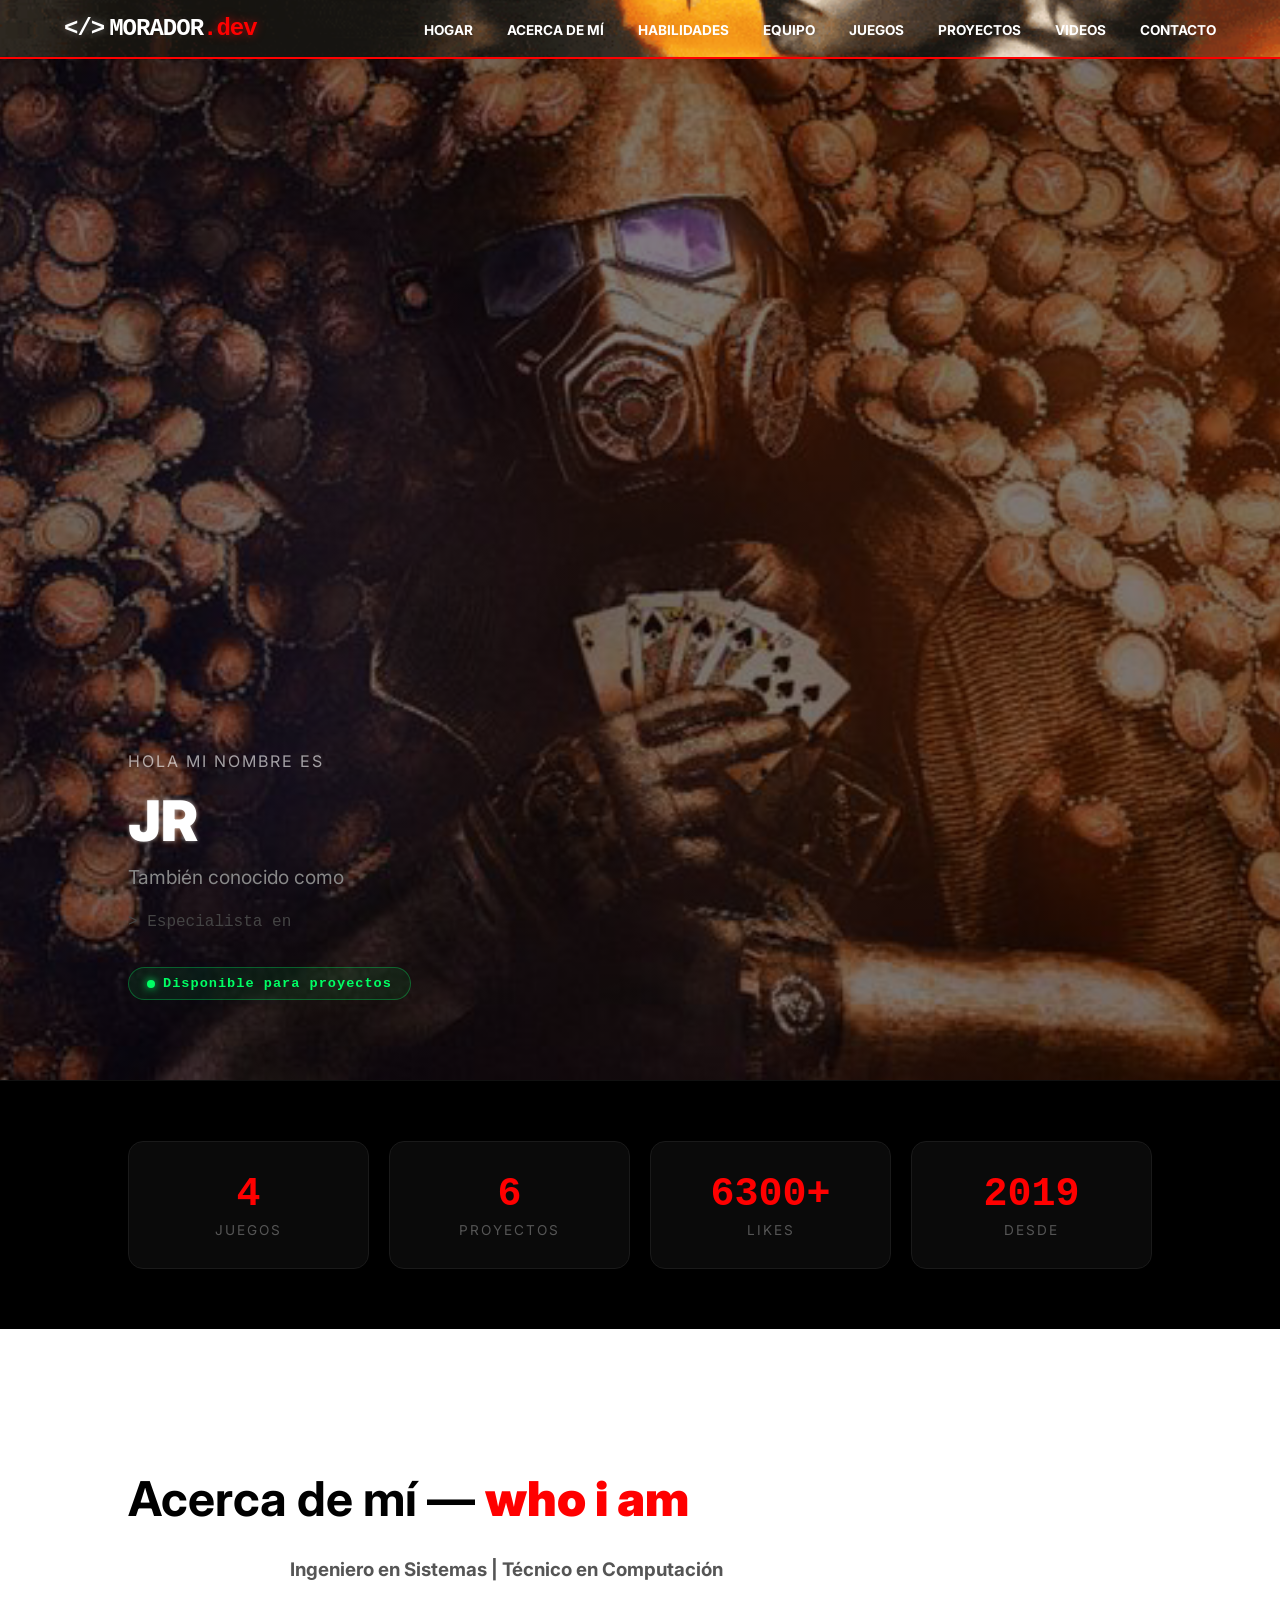
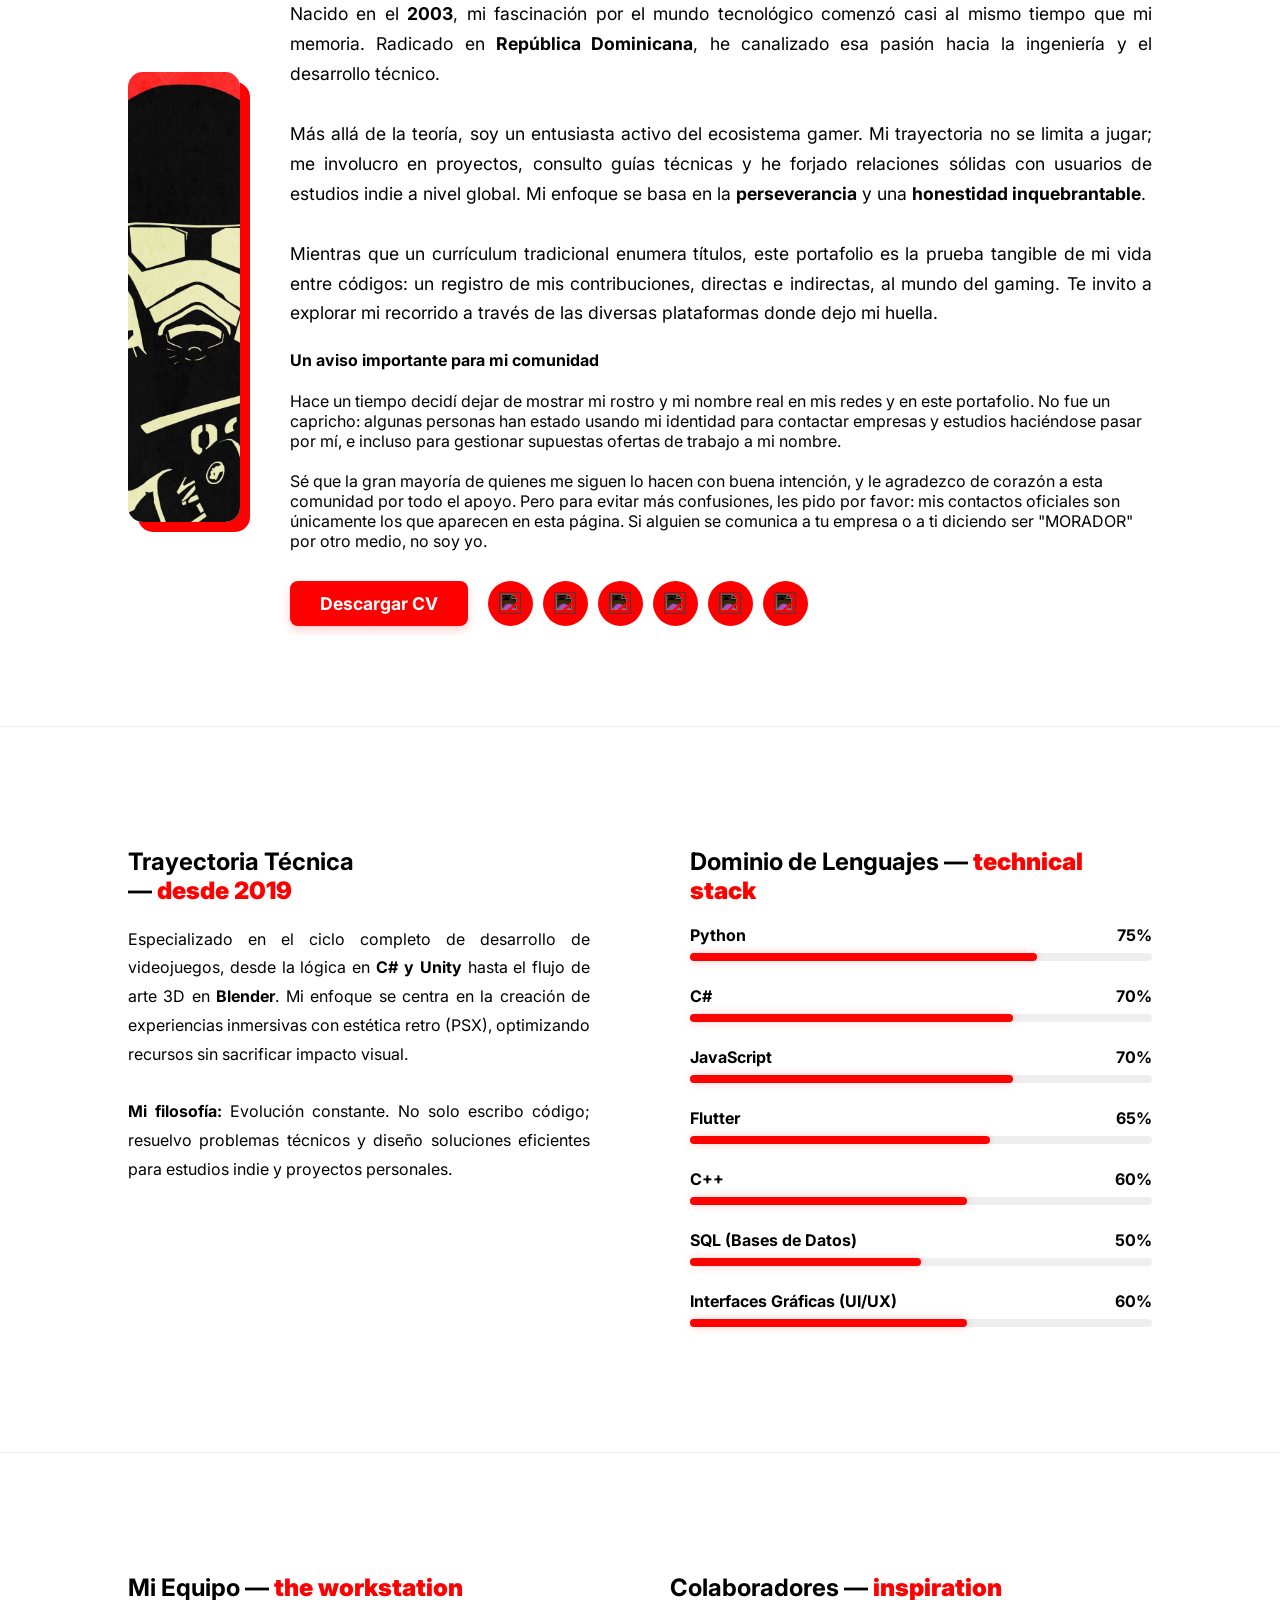
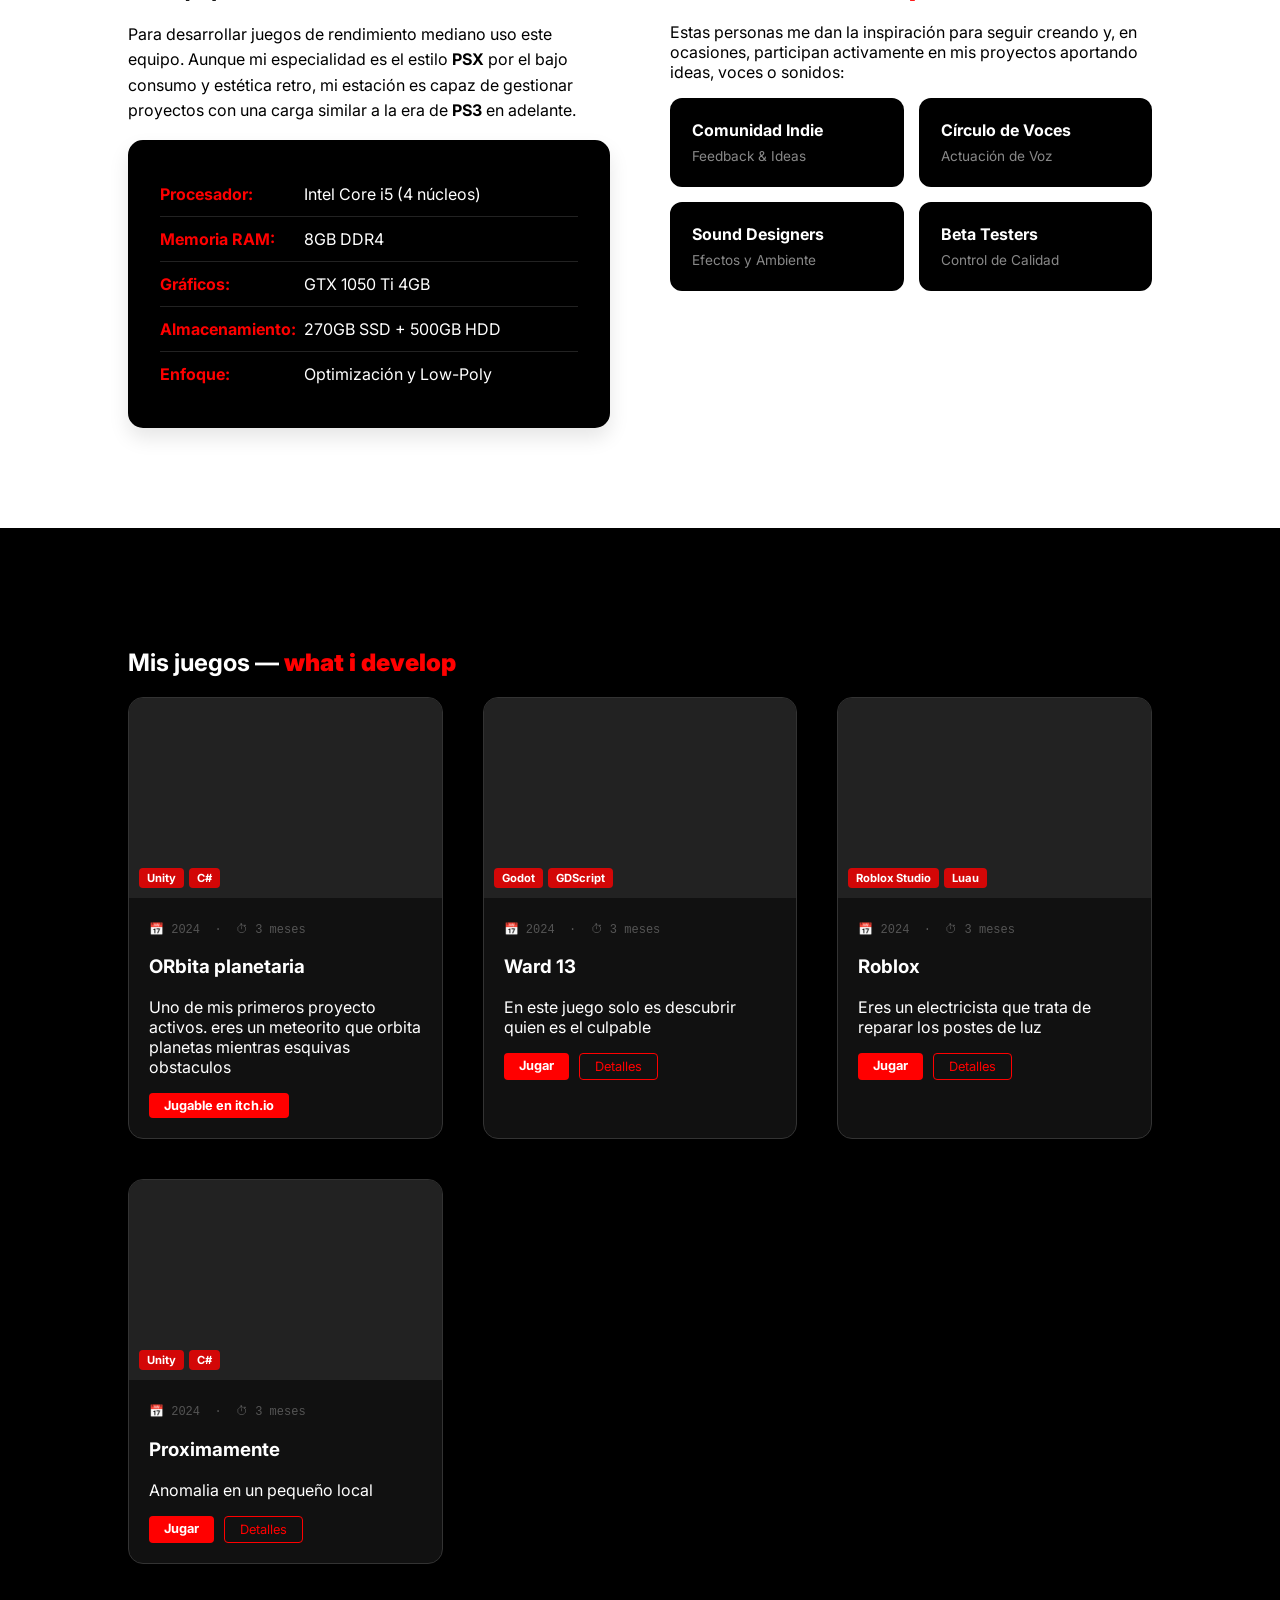
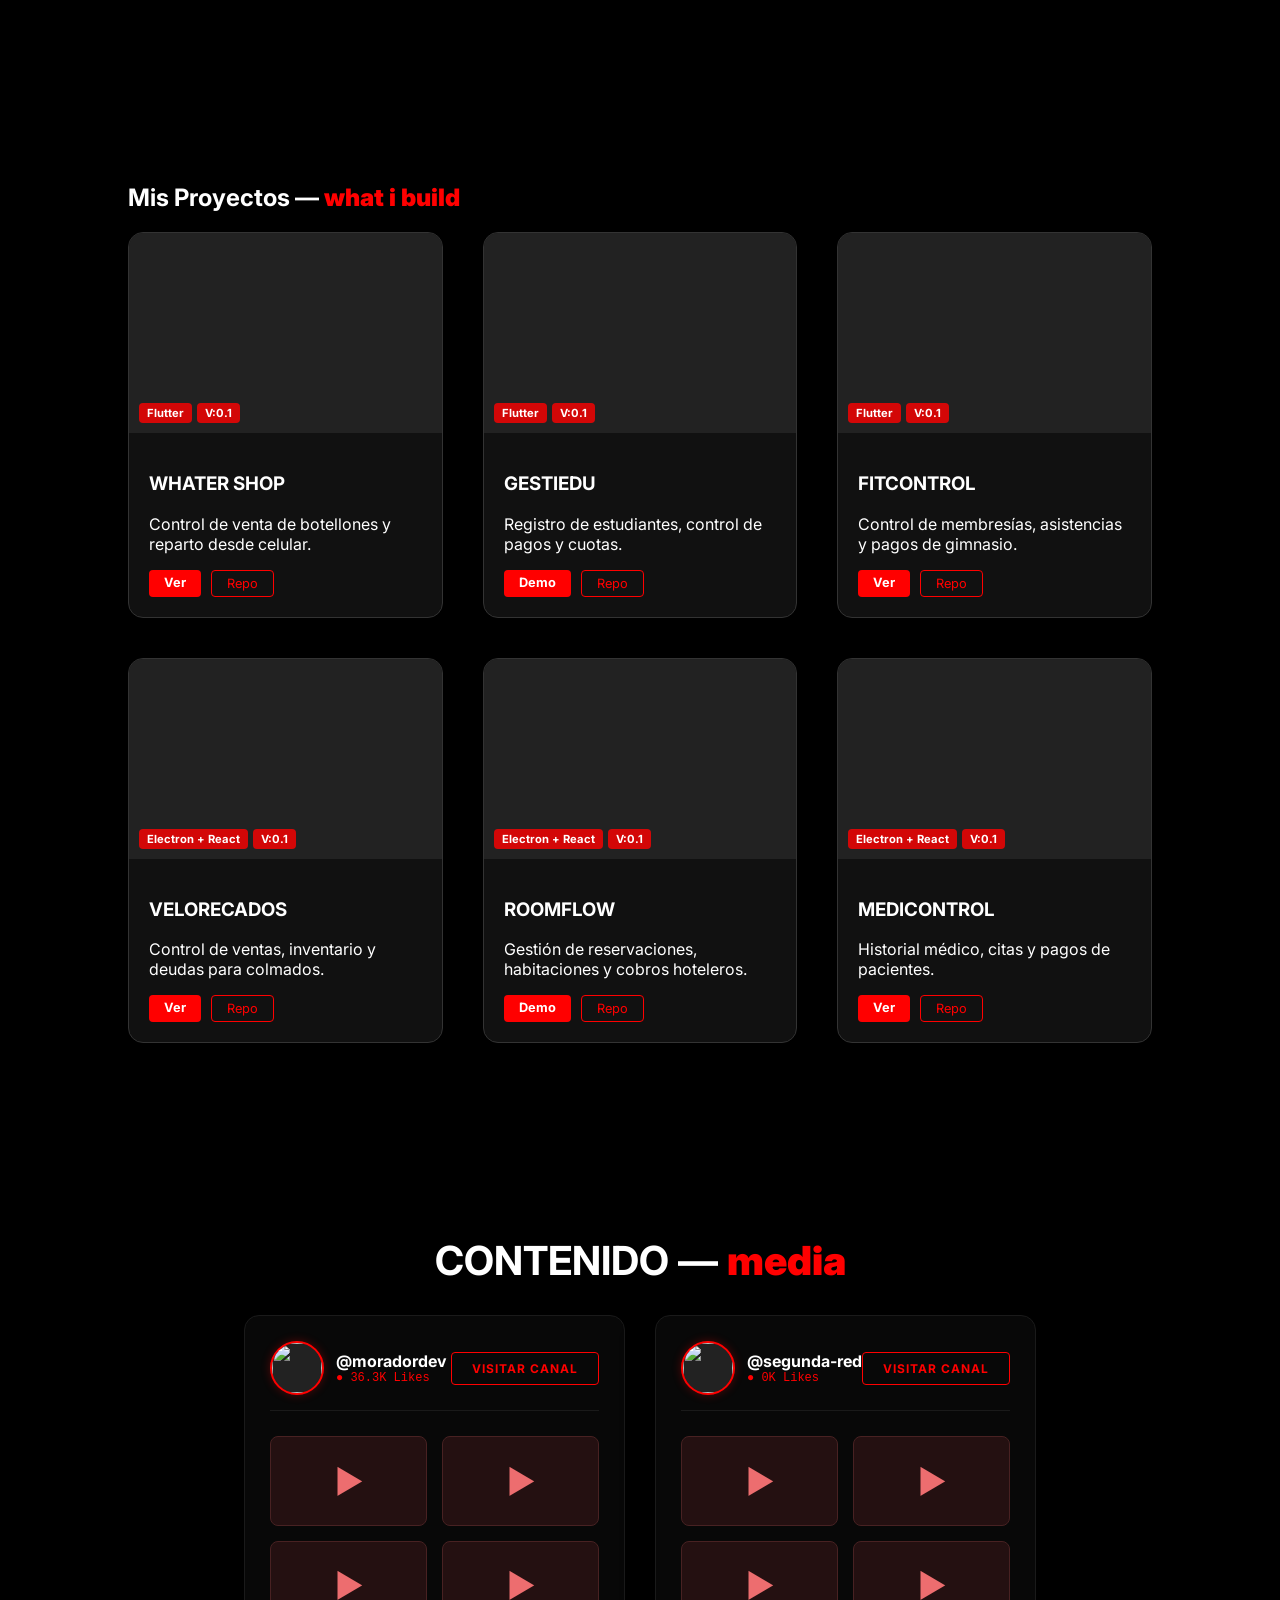
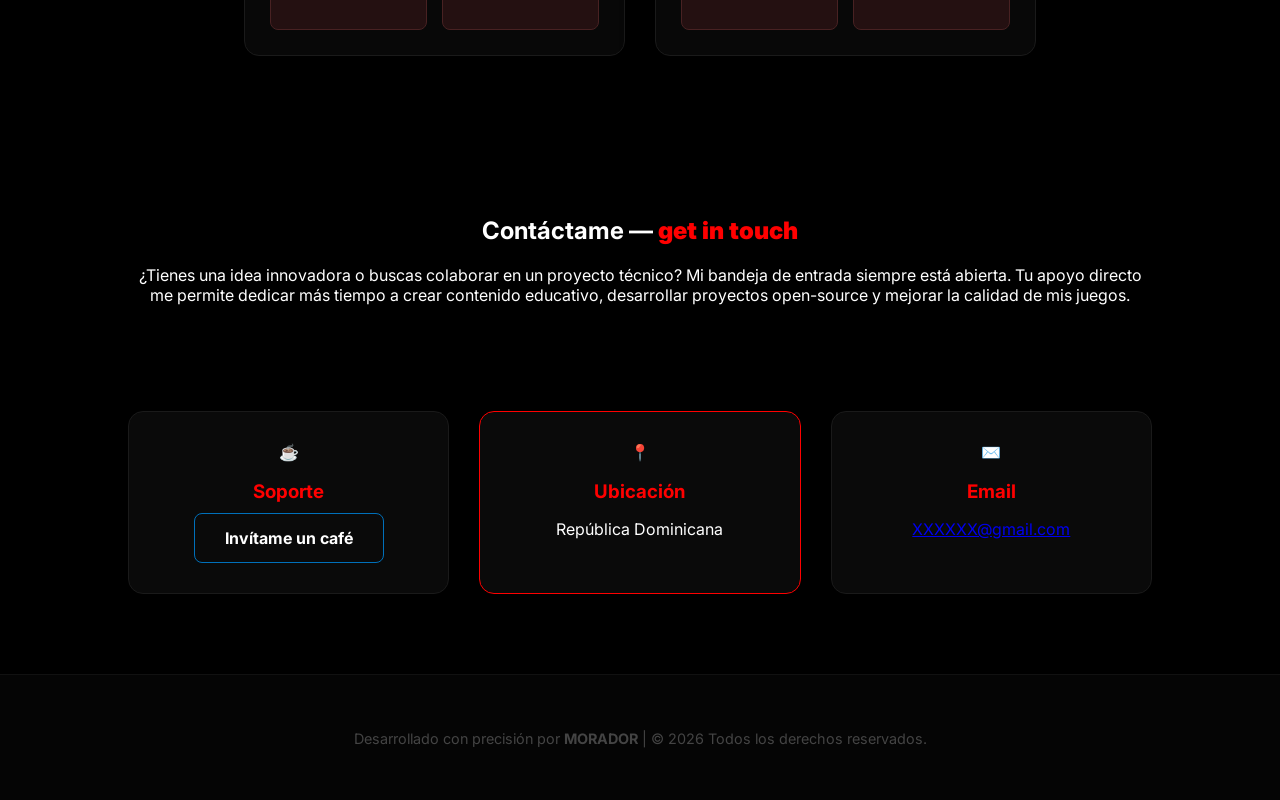
==== commit f517f491: "Add files via upload" ====
--- a/index.html
+++ b/index.html
@@ -44,7 +44,7 @@
         <canvas id="particulas"></canvas>
 
         <p class="intro-text" style="letter-spacing: 2px; opacity: 0.6;">HOLA MI NOMBRE ES</p>
-        <h1 class="username">DEV.MORADOR</h1>
+        <h1 class="username">JR</h1>
 
         <p style="font-size: 1.2rem; margin-top: 10px; color: #888;">
             También conocido como <span id="nombre-dinamico" class="highlight"></span>
@@ -587,4 +587,4 @@
 
 </body>
 
-</html>+</html>
--- a/styles.css
+++ b/styles.css
@@ -679,6 +679,18 @@
 
 /* RESPONSIVE */
 @media (max-width: 768px) {
+    .contacto-grid {
+        grid-template-columns: minmax(0, 1fr);
+    }
+
+    .contacto-card {
+        min-width: 0;
+    }
+
+    .contacto-card a {
+        overflow-wrap: anywhere;
+    }
+
     .nav-links a {
         margin-left: 15px;
         font-size: 0.75rem;
@@ -814,7 +826,13 @@
     padding-bottom: 80px;
 }
 
-#hogar > * {
+#hogar > #particulas {
+    position: absolute;
+    inset: 0;
+    z-index: 0;
+}
+
+#hogar > :not(#particulas) {
     position: relative;
     z-index: 1;
 }
@@ -906,4 +924,4 @@
     .stats-grid {
         grid-template-columns: repeat(2, 1fr);
     }
-}+}
